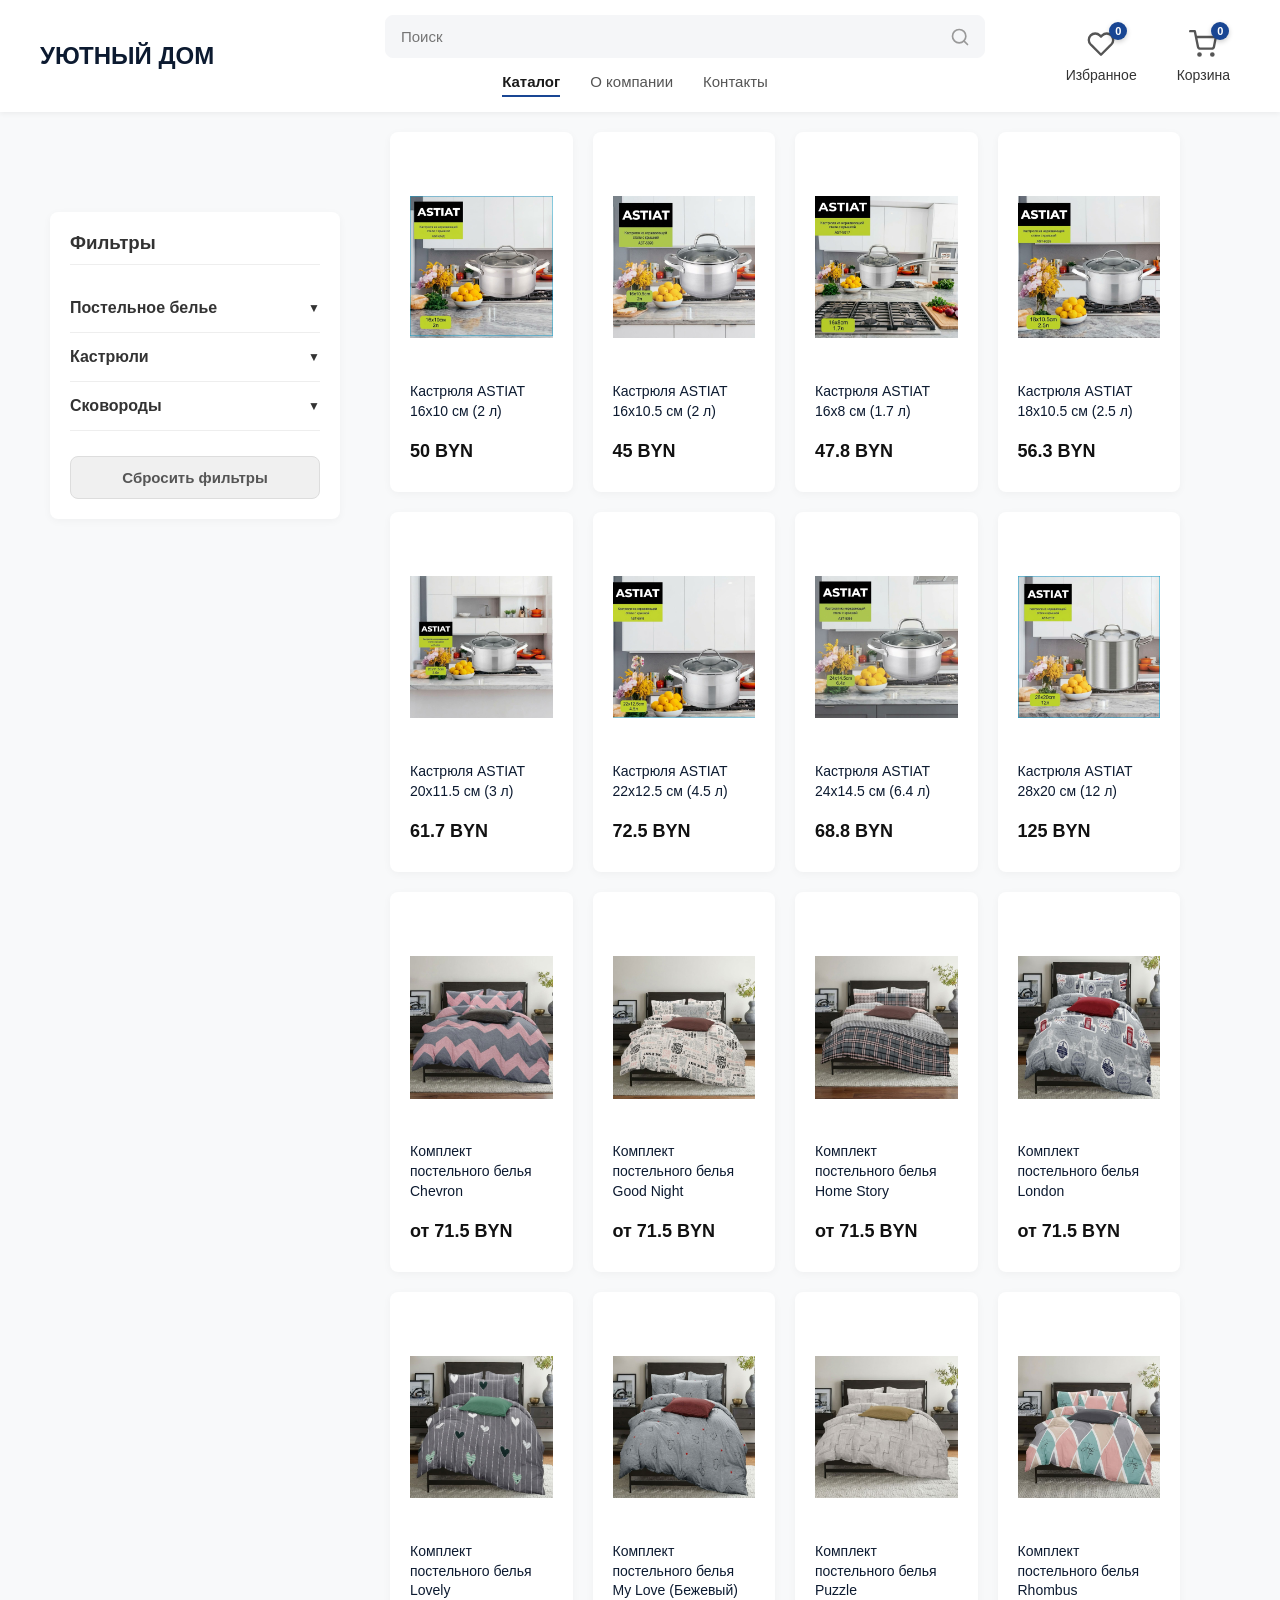
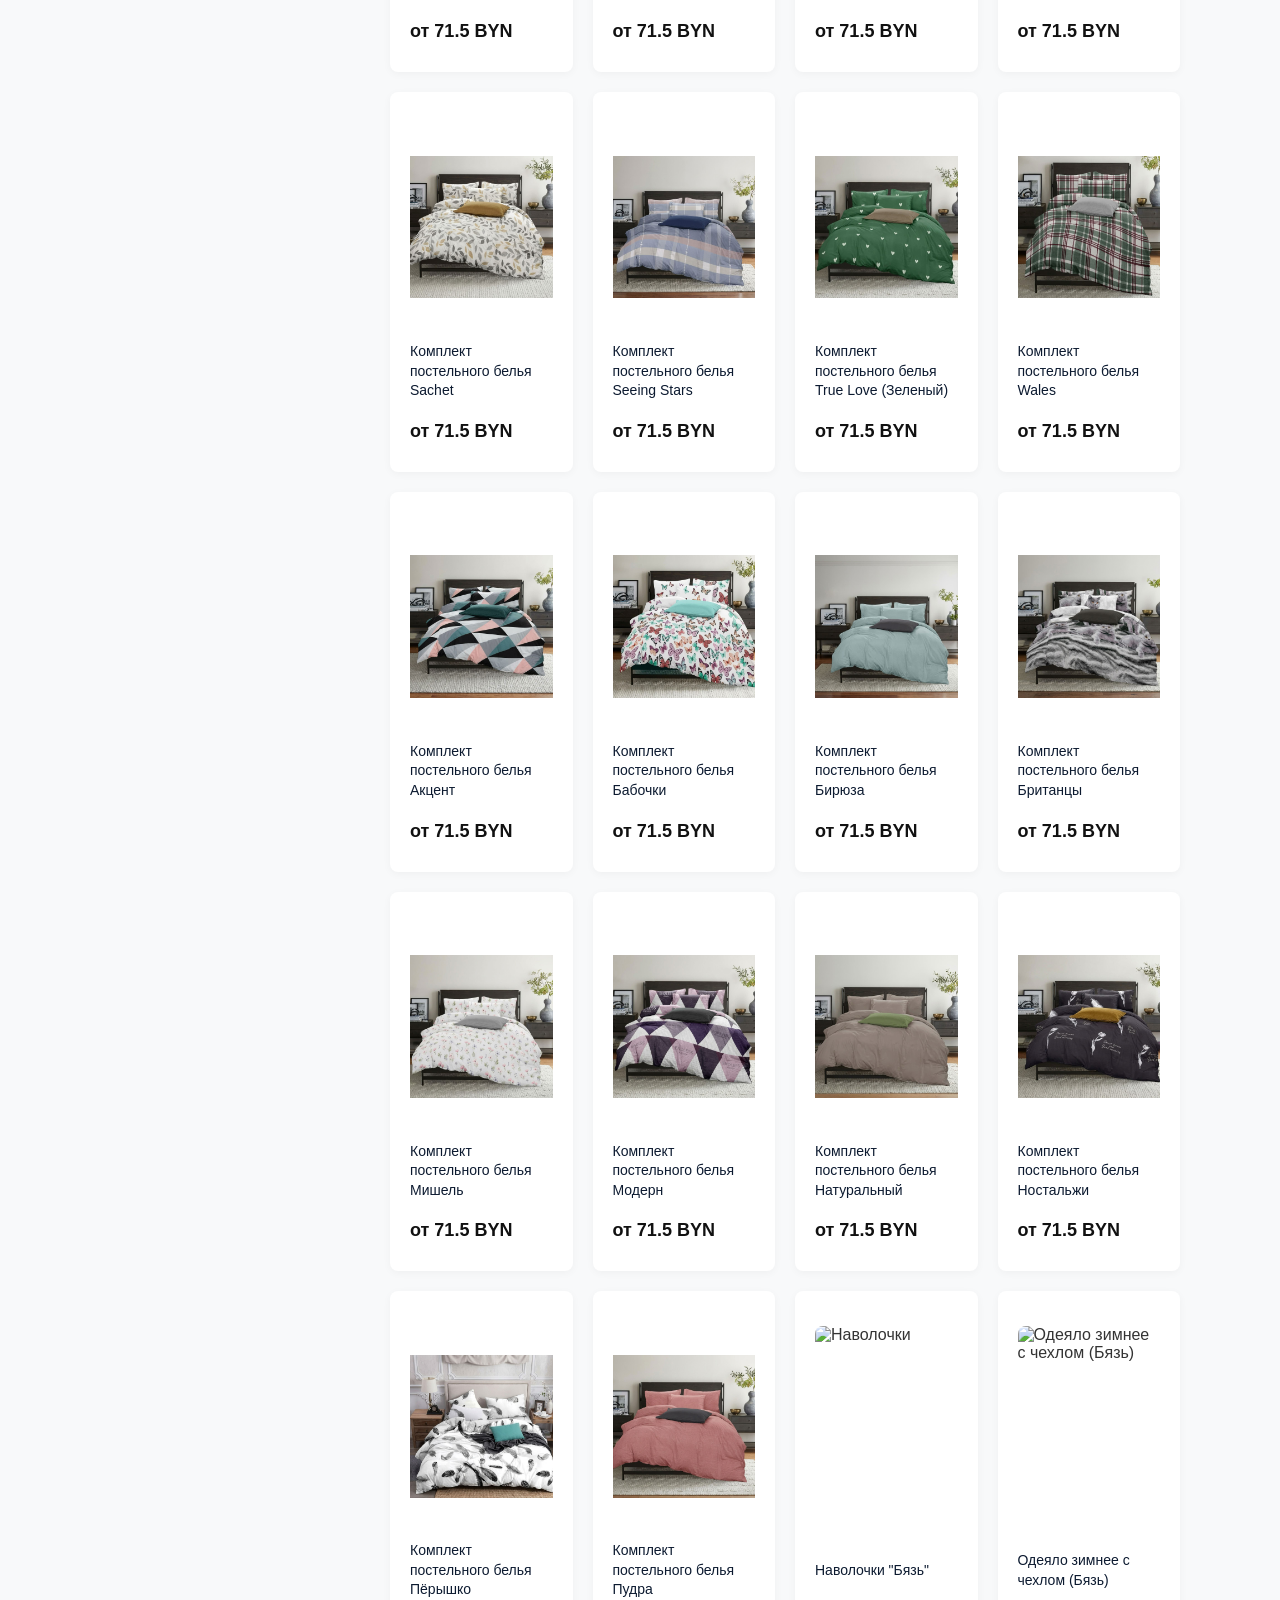
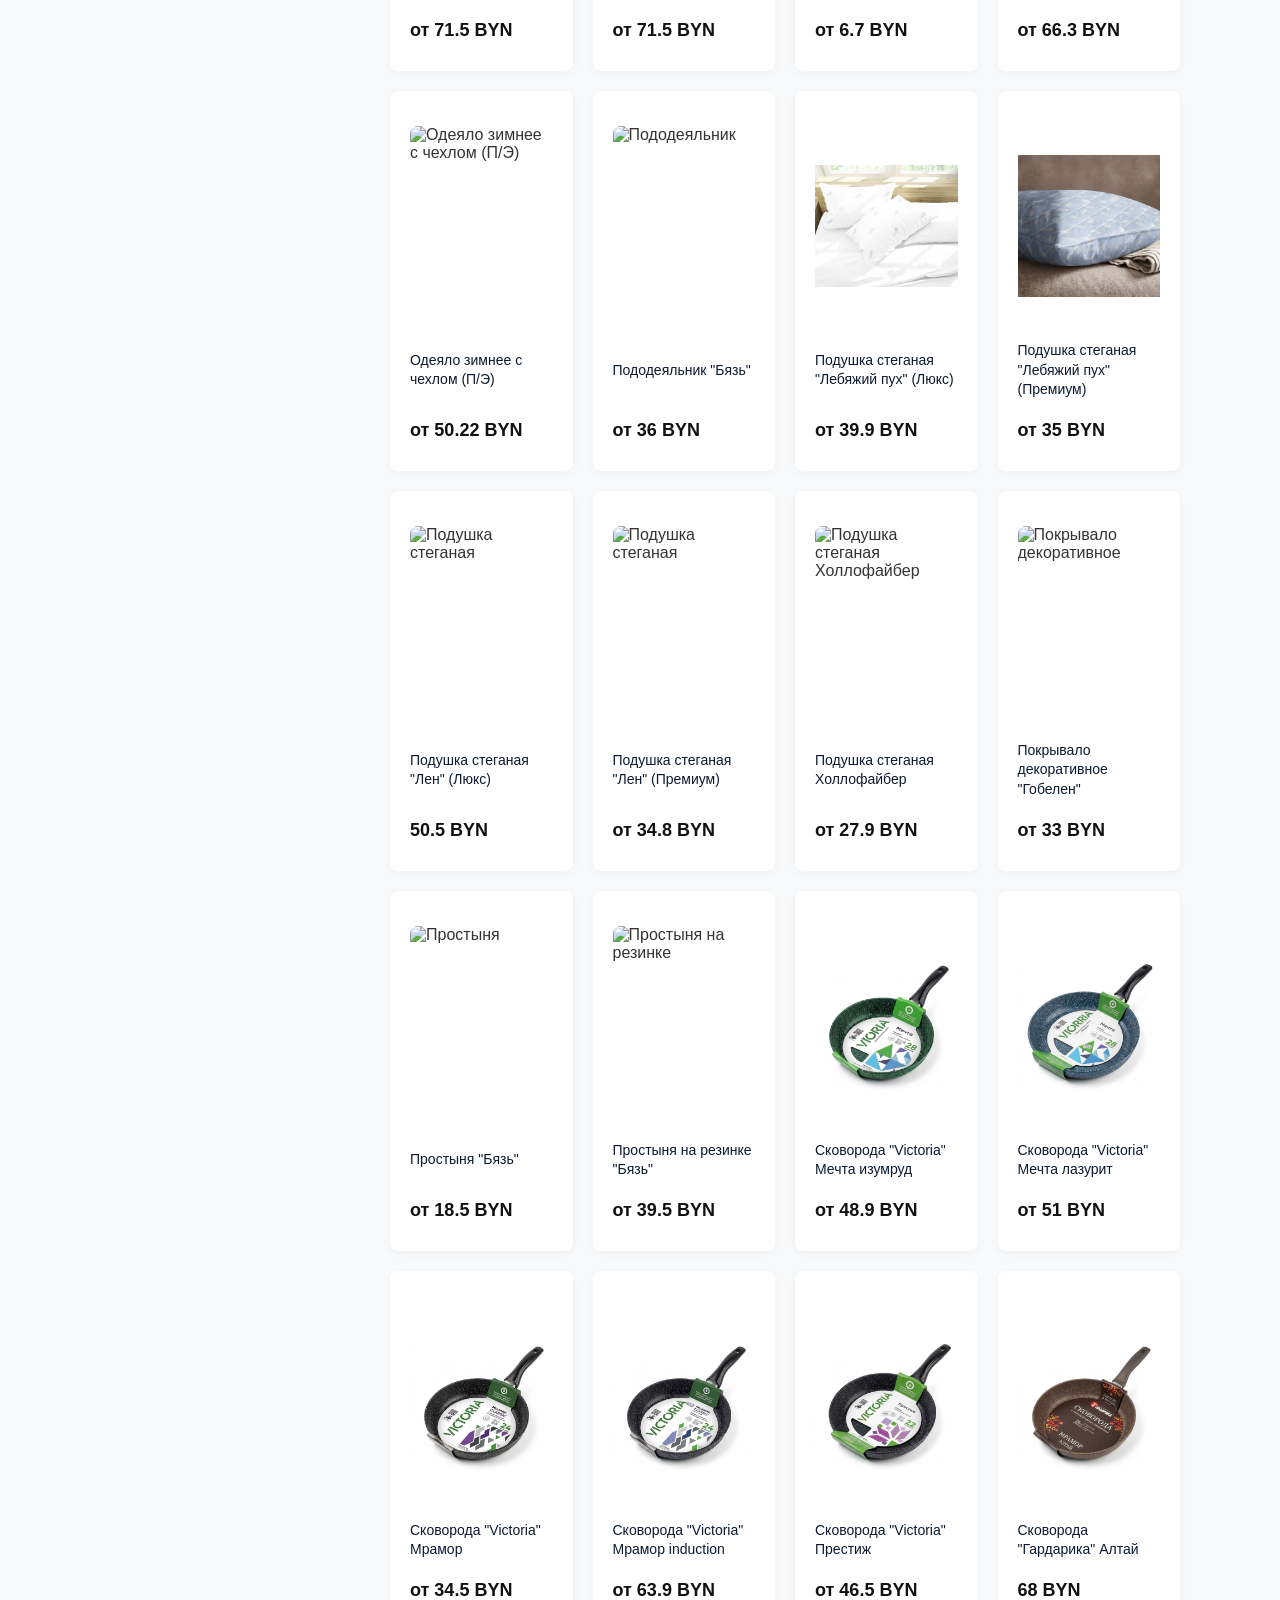
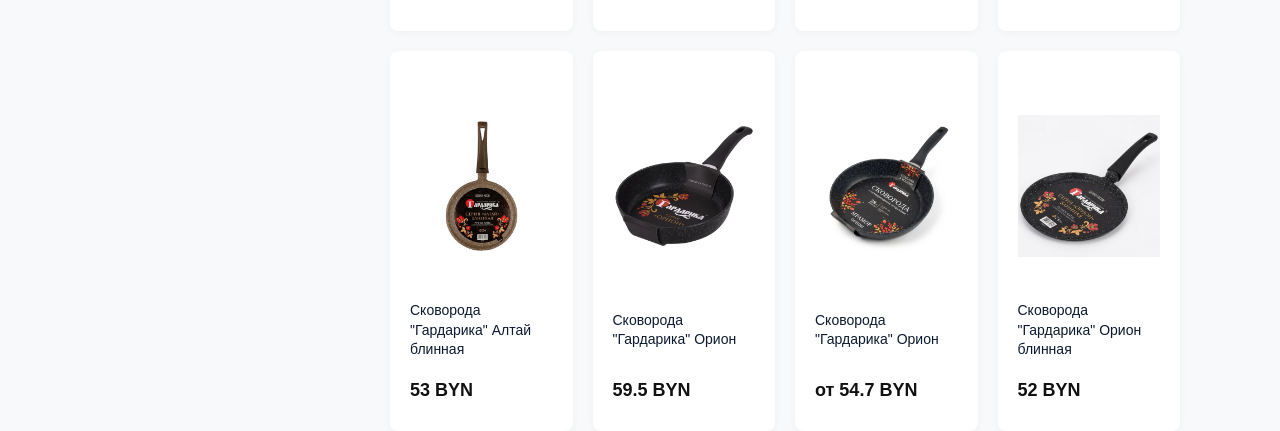
==== index.html @ a8485d5a "first commit" ====
<!DOCTYPE html>
<html lang="ru">
<head>
    <meta charset="UTF-8">
    <meta name="viewport" content="width=device-width, initial-scale=1.0">
    <title>Каталог — УЮТНЫЙ ДОМ</title>
    <link rel="stylesheet" href="style.css">
</head>
<body>

    <!-- шапка сайта -->
            <header class="site-header">
        <a href="index.html" class="logo">УЮТНЫЙ ДОМ</a>
        
        <!-- центральный блок -->
        <div class="header-center">
            <div class="search-container">
                <input type="text" id="search-input" placeholder="Поиск">
                <svg width="20" height="20" viewBox="0 0 24 24" fill="none" stroke="#999" stroke-width="2" stroke-linecap="round" stroke-linejoin="round">
                    <circle cx="11" cy="11" r="8"></circle>
                    <line x1="21" y1="21" x2="16.65" y2="16.65"></line>
                </svg>
            </div>
            
            <nav class="main-nav">
                <a href="index.html" class="active">Каталог</a>
                <a href="about.html">О компании</a>
                <a href="contacts.html">Контакты</a>
            </nav>
        </div>

                <div class="header-right">
            <a href="favorites.html" class="fav-link">
                <div class="cart-icon-wrapper">
                    <svg width="28" height="28" viewBox="0 0 24 24" fill="none" stroke="currentColor" stroke-width="2" stroke-linecap="round" stroke-linejoin="round">
                        <path d="M20.84 4.61a5.5 5.5 0 0 0-7.78 0L12 5.67l-1.06-1.06a5.5 5.5 0 0 0-7.78 7.78l1.06 1.06L12 21.23l7.78-7.78 1.06-1.06a5.5 5.5 0 0 0 0-7.78z"></path>
                    </svg>
                    <span class="fav-count">0</span>
                </div>
                <span style="margin-top: 5px;">Избранное</span>
            </a>

            <a href="cart.html" class="cart-link" id="cart-icon">
                <div class="cart-icon-wrapper">
                    <svg width="28" height="28" viewBox="0 0 24 24" fill="none" stroke="currentColor" stroke-width="2" stroke-linecap="round" stroke-linejoin="round">
                        <circle cx="9" cy="21" r="1"></circle>
                        <circle cx="20" cy="21" r="1"></circle>
                        <path d="M1 1h4l2.68 13.39a2 2 0 0 0 2 1.61h9.72a2 2 0 0 0 2-1.61L23 6H6"></path>
                    </svg>
                    <span id="cart-count">0</span>
                </div>
                <span style="margin-top: 5px;">Корзина</span>
            </a>
        </div>
    </header>

    <div class="main-container">
        
        <!-- фильтры -->
        <!-- кнопка для мобильных устройств -->
        <button id="mobile-filter-btn" class="mobile-filter-btn">
            <svg width="20" height="20" viewBox="0 0 24 24" fill="none" stroke="currentColor" stroke-width="2" stroke-linecap="round" stroke-linejoin="round" style="margin-right: 8px; vertical-align: middle;">
                <line x1="4" y1="21" x2="4" y2="14"></line><line x1="4" y1="10" x2="4" y2="3"></line><line x1="12" y1="21" x2="12" y2="12"></line><line x1="12" y1="8" x2="12" y2="3"></line><line x1="20" y1="21" x2="20" y2="16"></line><line x1="20" y1="12" x2="20" y2="3"></line><line x1="1" y1="14" x2="7" y2="14"></line><line x1="9" y1="8" x2="15" y2="8"></line><line x1="17" y1="16" x2="23" y2="16"></line>
            </svg>
            Фильтры
        </button>

        <div class="sidebar-wrapper" id="sidebar-wrapper">
                                               <aside class="sidebar-filters">
                <h3 style="display: flex; justify-content: space-between; align-items: center;">
                    Фильтры
                    <span id="close-filter-btn" style="cursor: pointer; font-size: 28px; color: #888; display: none;">&times;</span>
                </h3>
                
                                <div class="filter-level-1" id="level-1-toggle">
                    Постельное белье <span class="arrow">▼</span>
                </div>

                <div class="filter-level-2" id="level-2-menu">
                    
                    <!-- Категория: Комплекты -->
                    <div class="category-item">
                        <div class="category-name">Комплекты постельного белья <span class="arrow">▶</span></div>
                        
                        <div class="category-submenu">
                            <div class="submenu-title">Размеры</div>
                            <label><input type="checkbox" class="filter-cb" data-filter="type" value="1.5-спальный"> 1.5-спальный</label>
                            <label><input type="checkbox" class="filter-cb" data-filter="type" value="2-спальный"> 2-спальный</label>
                            <label><input type="checkbox" class="filter-cb" data-filter="type" value="Евро"> Евро</label>
                            
                            <div class="submenu-title" style="margin-top: 15px;">Ткань</div>
                            <label><input type="checkbox" class="filter-cb" data-filter="fabric" value="Бязь"> Бязь</label>
                        </div>
                    </div>

                    <!-- Категория: Подушки -->
                    <div class="category-item">
                        <div class="category-name">Подушки <span class="arrow">▶</span></div>
                        <div class="category-submenu">
                            <div class="submenu-title">Размеры</div>
                            <label><input type="checkbox" class="filter-cb" data-filter="type" value="48х68"> 48х68</label>
                            <label><input type="checkbox" class="filter-cb" data-filter="type" value="68х68"> 68х68</label>
                            
                            <div class="submenu-title" style="margin-top: 15px;">Наполнитель</div>
                            <label><input type="checkbox" class="filter-cb" data-filter="filling" value="Лебяжий пух"> Лебяжий пух</label>
                            <label><input type="checkbox" class="filter-cb" data-filter="filling" value="Лен"> Лен</label>
                            <label><input type="checkbox" class="filter-cb" data-filter="filling" value="Холлофайбер"> Холлофайбер</label>
                        </div>
                    </div>

                    <!-- Категория: Одеяла -->
                    <div class="category-item">
                        <div class="category-name">Одеяла <span class="arrow">▶</span></div>
                        <div class="category-submenu">
                            <div class="submenu-title">Размеры</div>
                            <label><input type="checkbox" class="filter-cb" data-filter="type" value="1.5-спальный"> 1.5-спальные</label>
                            <label><input type="checkbox" class="filter-cb" data-filter="type" value="2-спальный"> 2-спальные</label>
                            <label><input type="checkbox" class="filter-cb" data-filter="type" value="Евро"> Евро</label>
                            
                            <div class="submenu-title" style="margin-top: 15px;">Ткань</div>
                            <label><input type="checkbox" class="filter-cb" data-filter="fabric" value="Бязь"> Бязь</label>
                            <label><input type="checkbox" class="filter-cb" data-filter="fabric" value="Полиэстер"> Полиэстер</label>
                        </div>
                    </div>

                                        <!-- Категория: Покрывала -->
                    <div class="category-item">
                        <div class="category-name">Покрывала <span class="arrow">▶</span></div>
                        <div class="category-submenu">
                            <div class="submenu-title">Размеры</div>
                            <label><input type="checkbox" class="filter-cb" data-filter="type" value="1.5-спальный"> 1.5-спальный</label>
                            <label><input type="checkbox" class="filter-cb" data-filter="type" value="2-спальный"> 2-спальный</label>
                            
                            <div class="submenu-title" style="margin-top: 15px;">Стиль</div>
                            <label><input type="checkbox" class="filter-cb" data-filter="fabric" value="Гобелен"> Гобелен</label>
                        </div>
                    </div>

                                        <!-- Категория: Простыни -->
                    <div class="category-item">
                        <div class="category-name">Простыни <span class="arrow">▶</span></div>
                        <div class="category-submenu">
                            <div class="submenu-title">Размеры</div>
                            <label><input type="checkbox" class="filter-cb" data-filter="type" value="145х220"> 145х220</label>
                            <label><input type="checkbox" class="filter-cb" data-filter="type" value="180х220"> 180х220</label>
                            <label><input type="checkbox" class="filter-cb" data-filter="type" value="210х220"> 210х220</label>
                            <label><input type="checkbox" class="filter-cb" data-filter="type" value="220х240"> 220х240</label>
                            
                            <div class="submenu-title" style="margin-top: 15px;">Ткань</div>
                            <label><input type="checkbox" class="filter-cb" data-filter="fabric" value="Бязь"> Бязь</label>
                        </div>
                    </div>

                                        <!-- Категория: Простыни на резинке -->
                    <div class="category-item">
                        <div class="category-name">Простыни на резинке <span class="arrow">▶</span></div>
                        <div class="category-submenu">
                            <div class="submenu-title">Размеры</div>
                            <label><input type="checkbox" class="filter-cb" data-filter="type" value="200х90х25"> 200х90х25</label>
                            <label><input type="checkbox" class="filter-cb" data-filter="type" value="200х120х25"> 200х120х25</label>
                            <label><input type="checkbox" class="filter-cb" data-filter="type" value="200х140х25"> 200х140х25</label>
                            <label><input type="checkbox" class="filter-cb" data-filter="type" value="200х160х25"> 200х160х25</label>
                            <label><input type="checkbox" class="filter-cb" data-filter="type" value="200х180х25"> 200х180х25</label>
                            <label><input type="checkbox" class="filter-cb" data-filter="type" value="200х200х25"> 200х200х25</label>
                            
                            <div class="submenu-title" style="margin-top: 15px;">Ткань</div>
                            <label><input type="checkbox" class="filter-cb" data-filter="fabric" value="Бязь"> Бязь</label>
                        </div>
                    </div>

                                        <!-- Категория: Пододеяльники -->
                    <div class="category-item">
                        <div class="category-name">Пододеяльники <span class="arrow">▶</span></div>
                        <div class="category-submenu">
                            <div class="submenu-title">Размеры</div>
                            <label><input type="checkbox" class="filter-cb" data-filter="type" value="147х215"> 147х215</label>
                            <label><input type="checkbox" class="filter-cb" data-filter="type" value="215х175"> 215х175</label>
                            <label><input type="checkbox" class="filter-cb" data-filter="type" value="215х205"> 215х205</label>
                            
                            <div class="submenu-title" style="margin-top: 15px;">Ткань</div>
                            <label><input type="checkbox" class="filter-cb" data-filter="fabric" value="Бязь"> Бязь</label>
                        </div>
                    </div>

                                        <!-- Категория: Наволочки -->
                    <div class="category-item">
                        <div class="category-name">Наволочки <span class="arrow">▶</span></div>
                        <div class="category-submenu">
                            <div class="submenu-title">Размеры</div>
                            <label><input type="checkbox" class="filter-cb" data-filter="type" value="50х70"> 50х70</label>
                            <label><input type="checkbox" class="filter-cb" data-filter="type" value="70х70"> 70х70</label>
                            <label><input type="checkbox" class="filter-cb" data-filter="type" value="60х60"> 60х60</label>
                            <label><input type="checkbox" class="filter-cb" data-filter="type" value="40х60"> 40х60</label>
                            <label><input type="checkbox" class="filter-cb" data-filter="type" value="75х75"> 75х75</label>
                            <label><input type="checkbox" class="filter-cb" data-filter="type" value="50х50"> 50х50</label>
                            
                            <div class="submenu-title" style="margin-top: 15px;">Ткань</div>
                            <label><input type="checkbox" class="filter-cb" data-filter="fabric" value="Бязь"> Бязь</label>
                        </div>
                    </div>
                </div>

                                <!-- КАТЕГОРИЯ: КАСТРЮЛИ -->
                <div class="filter-level-1" id="level-1-toggle-pots">
                    Кастрюли <span class="arrow">▼</span>
                </div>
                                <div class="filter-level-2" id="level-2-menu-pots">
                    <div class="category-item">
                        <div class="category-name">Кастрюли ASTIAT <span class="arrow">▶</span></div>
                        <div class="category-submenu">
                            <div class="submenu-title">Объем</div>
                            <label><input type="checkbox" class="filter-cb" data-filter="type" value="1.7 л"> 1.7 л</label>
                            <label><input type="checkbox" class="filter-cb" data-filter="type" value="2 л"> 2 л</label>
                            <label><input type="checkbox" class="filter-cb" data-filter="type" value="2.5 л"> 2.5 л</label>
                            <label><input type="checkbox" class="filter-cb" data-filter="type" value="3 л"> 3 л</label>
                            <label><input type="checkbox" class="filter-cb" data-filter="type" value="4.5 л"> 4.5 л</label>
                            <label><input type="checkbox" class="filter-cb" data-filter="type" value="6.4 л"> 6.4 л</label>
                            <label><input type="checkbox" class="filter-cb" data-filter="type" value="12 л"> 12 л</label>
                        </div>
                    </div>
                </div>

                <!-- НОВАЯ КАТЕГОРИЯ: СКОВОРОДЫ -->
                <div class="filter-level-1" id="level-1-toggle-pans">
                    Сковороды <span class="arrow">▼</span>
                </div>
                                <div class="filter-level-2" id="level-2-menu-pans">
                    <!-- Обычные сковороды -->
                    <div class="category-item">
                        <div class="category-name">Сковорода классическая <span class="arrow">▶</span></div>
                        <div class="category-submenu">
                            <div class="submenu-title">Размеры</div>
                            <label><input type="checkbox" class="filter-cb" data-filter="type" value="20 см"> 20 см</label>
                            <label><input type="checkbox" class="filter-cb" data-filter="type" value="22 см"> 22 см</label>
                            <label><input type="checkbox" class="filter-cb" data-filter="type" value="24 см"> 24 см</label>
                            <label><input type="checkbox" class="filter-cb" data-filter="type" value="26 см"> 26 см</label>
                            <label><input type="checkbox" class="filter-cb" data-filter="type" value="28 см"> 28 см</label>
                        </div>
                    </div>

                    <!-- Блинные сковороды -->
                    <div class="category-item">
                        <div class="category-name">Сковорода блинная <span class="arrow">▶</span></div>
                        <div class="category-submenu">
                            <div class="submenu-title">Размеры</div>
                            <label><input type="checkbox" class="filter-cb" data-filter="type" value="22 см"> 22 см</label>
                            <label><input type="checkbox" class="filter-cb" data-filter="type" value="24 см"> 24 см</label>
                        </div>
                    </div>
                </div>
                                <!-- Кнопка сброса фильтров (в самом низу) -->
                <button id="reset-filters" class="reset-btn-main">Сбросить фильтры</button>
            </aside>
            </aside>
            </aside>
        </div>

        <main class="products-grid" id="products-container"></main>
    </div>
    <script src="products-data.js"></script>
    <script src="cart.js"></script>
    <script src="app.js"></script>
</body>
</html>
---- style.css ----
/* общие настройки для всего сайта */
body {
    font-family: Arial, sans-serif;
    margin: 0;
    padding: 0;
    background-color: #f8f9fa;
    color: #333;
}

/* шапка сайта */
.site-header {
    display: flex;
    justify-content: space-between;
    align-items: flex-start;
    padding: 15px 40px;
    background-color: #ffffff;
    box-shadow: 0 2px 5px rgba(0,0,0,0.05);
    gap: 20px;
}
.logo {
    font-weight: bold;
    font-size: 24px;
    color: #0c1a30;
    text-decoration: none;
}
.contacts {
    font-weight: bold;
    font-size: 18px;
}

.main-container {
    display: flex;
    justify-content: flex-start;
    max-width: 100%;
    padding-left: 50px;
    gap: 50px;
    padding-right: 100px;
}

/* боковая панель */
.sidebar-filters {
    width: 250px;
    background: #ffffff;
    padding: 20px;
    border-radius: 8px;
    box-shadow: 0 2px 8px rgba(0,0,0,0.04);
    height: fit-content;
    margin-top: 100px;
}
.sidebar-filters h3 {
    margin-top: 0;
    border-bottom: 1px solid #eee;
    padding-bottom: 10px;
}
.filter-group {
    margin-bottom: 20px;
}
.filter-group h4 {
    margin-bottom: 10px;
    color: #666;
}
.filter-group label {
    display: block;
    margin-bottom: 8px;
    cursor: pointer;
    font-size: 14px;
}

/* сетка с карточками товаров */
.products-grid {
    display: grid;
    grid-template-columns: repeat(4, 1fr);
    gap: 20px;
    width: 100%;
    flex-grow: 1;
    margin-top: 20px;
    align-content: start;
}

/* карточка товара */
.product-card {
    background: #ffffff;
    border-radius: 8px;
    padding: 20px;
    position: relative;
    box-shadow: 0 2px 8px rgba(0,0,0,0.04);
    display: flex;
    flex-direction: column;
    justify-content: space-between;
    transition: transform 0.2s;
    cursor: pointer;
}
.product-card:hover {
    transform: translateY(-5px);
}

.product-image {
    width: 100%;
    height: 200px;
    display: flex;
    align-items: center;
    justify-content: center;
    margin-bottom: 15px;
    margin-top: 15px;
    overflow: hidden;
    border-radius: 8px;
}
.product-image img {
    width: 100%;
    height: 100%;
    object-fit: contain;
}

/* ссылка на название товара */
.product-title {
    font-size: 14px;
    color: #0c1a30;
    text-decoration: none;
    font-weight: 500;
    margin-bottom: 10px;
    display: block;
    line-height: 1.4;
    position: relative;
    z-index: 10;
}

.product-title:hover {
    color: #0056b3;
}

/* цена */
.product-price {
    font-size: 18px;
    font-weight: bold;
    margin: 10px 0;
    color: #111;
}

/* "В корзину" */
.buy-button {
    background-color: #194693;
    color: white;
    border: none;
    padding: 10px;
    border-radius: 6px;
    font-weight: bold;
    cursor: pointer;
    width: 100%;
    transition: background-color 0.2s;
    position: relative;
}
.buy-button:hover {
    background-color: #12346e;
}
.header-right {
    display: flex;
    align-items: center;
    gap: 30px;
}

.header-right {
    display: flex;
    align-items: center;
    gap: 30px;
}

/* стили для корзины */
.cart-link {
    display: flex;
    flex-direction: column;
    align-items: center;
    justify-content: center;
    text-decoration: none;
    color: #333;
    font-size: 14px;
    padding: 5px 10px;
    border-radius: 8px;
    transition: color 0.2s, background 0.2s;
    gap: 4px;
    position: relative;
}

.cart-link:hover {
    color: #e6a117;
    background: #fdfbf7;
}

/* контейнер для иконки и бейджа */
.cart-icon-wrapper {
    position: relative;
    display: flex;
    justify-content: center;
    align-items: center;
}

.cart-link svg {
    color: #555;
    transition: color 0.2s;
}

.cart-link:hover svg {
    color: #e6a117;
}

/* стили для бейджа */
#cart-count {
    position: absolute;
    top: -8px;
    right: -12px;
    background-color: #194693;
    color: white;
    font-size: 11px;
    font-weight: bold;
    width: 18px;
    height: 18px;
    display: flex;
    align-items: center;
    justify-content: center;
    border-radius: 50%;
    box-shadow: 0 2px 5px rgba(0,0,0,0.2);
    font-family: Arial, sans-serif;
}
/* стили для страницы корзины */
.cart-page {
    max-width: 1000px;
    margin: 40px auto;
    padding: 20px;
    background: #fff;
    border-radius: 8px;
    box-shadow: 0 2px 8px rgba(0,0,0,0.04);
}

.cart-page h1 {
    margin-top: 0;
    border-bottom: 2px solid #eee;
    padding-bottom: 15px;
}

.cart-item {
    display: flex;
    align-items: center;
    justify-content: space-between;
    padding: 15px 0;
    border-bottom: 1px solid #eee;
}

.cart-item-info {
    display: flex;
    align-items: center;
    gap: 20px;
    flex: 1;
}

.cart-item-image {
    width: 80px;
    height: 80px;
    object-fit: contain;
}

.cart-item-title {
    font-weight: bold;
    color: #0c1a30;
}

.cart-item-price {
    color: #666;
    font-size: 14px;
}

.cart-item-controls {
    display: flex;
    align-items: center;
    gap: 15px;
}

.quantity-btn {
    background: #f0f4ff;
    border: none;
    color: #194693;
    font-size: 18px;
    width: 30px;
    height: 30px;
    border-radius: 4px;
    cursor: pointer;
    font-weight: bold;
}
.quantity-btn:hover {
    background: #dce6ff;
}

.remove-btn {
    background: none;
    border: none;
    color: #e62e6b;
    font-size: 20px;
    cursor: pointer;
    padding: 0 10px;
}
.remove-btn:hover {
    color: #b01e4f;
}

.cart-summary {
    margin-top: 30px;
    display: flex;
    justify-content: space-between;
    align-items: center;
    background: #f8f9fa;
    padding: 20px;
    border-radius: 8px;
}

.cart-total {
    font-size: 22px;
    font-weight: bold;
}

.cart-total span {
    color: #194693;
}

.checkout-btn {
    background-color: #e62e6b;
    color: white;
    border: none;
    padding: 12px 30px;
    border-radius: 6px;
    font-weight: bold;
    font-size: 16px;
    cursor: pointer;
    transition: background 0.2s;
}
.checkout-btn:hover {
    background-color: #b01e4f;
}

.tabs-container {
    display: flex;
    gap: 5px;
    flex-wrap: wrap;
    margin-bottom: 15px;
}

.tab-label {
    cursor: pointer;
    flex: 1; 
    text-align: center;
}

/* прячем инпуты */
.tab-label input[type="checkbox"],
.tab-label input[type="radio"] {
    display: none;
}

/* стиль самой кнопки */
.tab-label span {
    display: block;
    padding: 8px 5px;
    background: #f0f4ff;
    border: 1px solid #dce6ff;
    border-radius: 6px;
    font-size: 13px;
    color: #194693;
    transition: all 0.2s;
    font-weight: bold;
}

/* эффект при наведении мыши */
.tab-label span:hover {
    background: #dce6ff;
}

.tab-label input:checked + span {
    background: #c5d5f5;
    border-color: #a8bce8;
    color: #0c1a30;
}

/* контейнер для подфильтров */
.sub-filters {
    margin-top: 10px;
    padding-left: 10px;
    border-left: 2px solid #194693;
    animation: fadeIn 0.3s ease-in-out;
}

.sub-filters label {
    display: block;
    margin-bottom: 8px;
    cursor: pointer;
    font-size: 14px;
    color: #333;
}

@keyframes fadeIn {
    from { opacity: 0; transform: translateY(-5px); }
    to { opacity: 1; transform: translateY(0); }
}

.site-header {
    display: flex;
    justify-content: space-between;
    align-items: center;
    padding: 15px 40px;
    background-color: #ffffff;
    box-shadow: 0 2px 5px rgba(0,0,0,0.05);
    gap: 20px;
}

/* контейнер для поиска */
.search-container {
    flex: 1;
    max-width: 600px;
    position: relative;
    display: flex;
    align-items: center;
    margin-left: 100px;
}

/* строка ввода */
.search-container input {
    width: 100%;
    background-color: #f5f6f8;
    border: 1px solid #f5f6f8;
    border-radius: 8px;
    padding: 12px 15px;
    padding-right: 45px;
    font-size: 15px;
    color: #333;
    outline: none;
    transition: border-color 0.2s, background-color 0.2s;
    font-family: Arial, sans-serif;
}

.search-container input:focus {
    border-color: #d0d0d0;
    background-color: #ffffff;
}

.search-container svg {
    position: absolute;
    right: 15px;
    pointer-events: none;
}

/* стили для ссылки "Вернуться в каталог" в корзине */
#empty-cart-message a {
    color: #333;
    text-decoration: none;
    font-size: 16px;
    transition: color 0.2s ease;
}

#empty-cart-message a:hover {
    color: #194693;
    text-decoration: underline;
}

/* центральный блок шапки */
.header-center {
    flex: 1;
    max-width: 600px;
    display: flex;
    flex-direction: column;
    align-items: center;
    gap: 15px;
}

/* Обновляем поиск */
.search-container {
    width: 100%;
    position: relative;
    display: flex;
    align-items: center;
    margin-left: 100px;
}

.main-nav {
    display: flex;
    gap: 30px;
}

.main-nav a {
    text-decoration: none;
    color: #555;
    font-size: 15px;
    font-weight: 500;
    transition: color 0.2s;
    padding-bottom: 5px;
    border-bottom: 2px solid transparent;
}

.main-nav a:hover {
    color: #194693;
}

.main-nav a.active {
    color: #1a1a1a;
    font-weight: bold;
    border-bottom: 2px solid #194693;
}
/* иконка избранного */
.fav-link {
    display: flex;
    flex-direction: column;
    align-items: center;
    justify-content: center;
    text-decoration: none;
    color: #333;
    font-size: 14px;
    padding: 5px 10px;
    border-radius: 8px;
    transition: color 0.2s, background 0.2s;
    gap: 4px;
    position: relative;
}

.fav-link:hover {
    color: #e6a117;
    background: #fdfbf7;
}

.fav-link svg {
    color: #555;
    transition: color 0.2s;
}

.fav-link:hover svg {
    color: #e62e6b;
}

.fav-count {
    position: absolute;
    top: -8px;
    right: -12px;
    background-color: #194693;
    color: white;
    font-size: 11px;
    font-weight: bold;
    width: 18px;
    height: 18px;
    display: flex;
    align-items: center;
    justify-content: center;
    border-radius: 50%;
    box-shadow: 0 2px 5px rgba(0,0,0,0.2);
    font-family: Arial, sans-serif;
}

.header-right {
    display: flex;
    align-items: center;
    gap: 20px;
}

/* стили для ссылки "Вернуться в каталог" в избранном */
#empty-fav-message a {
    color: #333;
    text-decoration: none;
    font-size: 16px;
    transition: color 0.2s ease;
}

#empty-fav-message a:hover {
    color: #194693;
    text-decoration: underline;
}

.fav-icon-wrapper {
    position: absolute;
    top: 15px;
    right: 15px;
    background: #ffffff;
    border-radius: 50%;
    width: 36px;
    height: 36px;
    display: flex;
    align-items: center;
    justify-content: center;
    cursor: pointer;
    box-shadow: 0 2px 5px rgba(0,0,0,0.15);
    transition: transform 0.2s, box-shadow 0.2s;
    z-index: 10;
}

.fav-icon-wrapper:hover {
    transform: scale(1.1);
    box-shadow: 0 4px 8px rgba(0,0,0,0.2);
}

/* адаптивность для мобильных устройств*/
@media (max-width: 1024px) {
    .products-grid {
        grid-template-columns: repeat(3, 1fr);
    }
    .main-container {
        padding-right: 20px;
    }
}

@media (max-width: 768px) {
    /* шапка */
    .site-header {
        flex-direction: column;
        align-items: center;
        padding: 10px 15px;
        gap: 10px;
    }
    .header-center {
        width: 100%;
        max-width: 100%;
    }
    .search-container {
        margin-left: 0;
        width: 100%;
    }
    .header-right {
        width: 100%;
        justify-content: center;
        gap: 40px;
    }
    
    /* основной контейнер */
    .main-container {
        flex-direction: column;
        padding: 0 15px;
        gap: 20px;
    }
    
    /* боковая панель с фильтрами */
    .sidebar-filters {
        width: 100%;
        margin-top: 10px;
        box-sizing: border-box;
    }

    /* сетка товаров */
    .products-grid {
        grid-template-columns: repeat(2, 1fr);
        gap: 10px;
    }

    /* карточка товара */
    .product-card {
        padding: 10px;
    }
    .product-image {
        height: 140px;
    }
    .product-title {
        font-size: 12px;
    }
    .product-price {
        font-size: 16px;
    }
}

@media (max-width: 480px) {

    .cart-item {
        flex-direction: column;
        align-items: flex-start;
        gap: 10px;
    }
    .cart-item-controls {
        width: 100%;
        justify-content: flex-end;
    }
    .cart-summary {
        flex-direction: column;
        gap: 15px;
        text-align: center;
    }
    
    .product-card-top {
        flex-direction: column;
        padding: 15px;
        gap: 20px;
    }
    .product-image-block img {
        max-height: 250px;
    }

    .contacts-grid {
        grid-template-columns: 1fr;
        padding: 15px;
    }
    .about-top {
        flex-direction: column;
    }
    .about-gallery {
        height: 200px;
    }
}

/* мобильные фильтры */
/* скрываем кнопку на компьютере */
.mobile-filter-btn {
    display: none; 
    width: 100%;
    padding: 12px;
    background: #f0f4ff;
    color: #194693;
    border: 1px solid #dce6ff;
    border-radius: 8px;
    font-size: 16px;
    font-weight: bold;
    cursor: pointer;
    margin-bottom: 20px;
    text-align: center;
    align-items: center;
    justify-content: center;
}

@media (max-width: 768px) {
    .mobile-filter-btn {
        display: flex;
    }

    .sidebar-wrapper {
        display: none;
        position: fixed;
        top: 0;
        left: 0;
        width: 100%;
        height: 100%;
        background: rgba(0,0,0,0.5);
        z-index: 999;
        justify-content: flex-end;
    }

    .sidebar-wrapper.show {
        display: flex;
    }

    .sidebar-filters {
        width: 80%;
        max-width: 350px;
        height: 100%;
        margin: 0;
        border-radius: 0;
        overflow-y: auto;
        animation: slideIn 0.3s ease-out;
        position: relative;
    }

    @keyframes slideIn {
        from { transform: translateX(100%); }
        to { transform: translateX(0); }
    }

    #close-filter-btn {
        display: none;
        font-size: 28px;
        line-height: 1;
        padding: 0 10px;
        color: #333;
    }
}

/* фильтры */
.filter-category {
    border-bottom: 1px solid #eee;
}

.filter-header {
    padding: 15px 0;
    font-weight: bold;
    color: #333;
    cursor: pointer;
    display: flex;
    justify-content: space-between;
    align-items: center;
    transition: color 0.2s;
}

.filter-header:hover {
    color: #194693;
}

.filter-header .arrow {
    font-size: 10px;
    color: #888;
    transition: transform 0.3s;
}

/* Поворот стрелочки */
.filter-category.active .arrow {
    transform: rotate(180deg);
}

.filter-content {
    display: none;
    padding-bottom: 15px;
    animation: slideDown 0.3s ease-out;
}

.filter-category.active .filter-content {
    display: block;
}

.filter-content label {
    display: block;
    margin-bottom: 8px;
    cursor: pointer;
    font-size: 14px;
    color: #555;
}

.filter-content label:hover {
    color: #194693;
}

@keyframes slideDown {
    from { opacity: 0; transform: translateY(-10px); }
    to { opacity: 1; transform: translateY(0); }
}

/* шторка фильтров */
.main-filter-category {
    position: relative;
}

.main-filter-item {
    padding: 15px 0;
    font-weight: bold;
    color: #333;
    cursor: pointer;
    display: flex;
    justify-content: space-between;
    align-items: center;
    border-bottom: 1px solid #eee;
    transition: color 0.2s;
}

.main-filter-item:hover {
    color: #194693;
}

.main-filter-item .arrow {
    font-size: 12px;
    color: #888;
}

.sub-filter-menu {
    position: absolute;
    top: 0;
    left: 100%;
    width: 300px;
    background: #fff;
    box-shadow: 5px 0 15px rgba(0,0,0,0.1);
    padding: 20px;
    border-radius: 0 8px 8px 0;
    display: none;
    z-index: 100;
    height: fit-content;
    border: 1px solid #eee;
}

.main-filter-category:hover .sub-filter-menu {
    display: block;
}

.sub-filter-header {
    display: none;
    margin-bottom: 15px;
    padding-bottom: 10px;
    border-bottom: 1px solid #eee;
}

#back-to-main {
    cursor: pointer;
    color: #194693;
    font-weight: bold;
    font-size: 14px;
}

/* Подкатегории внутри шторки */
.sub-category {
    padding: 10px 0;
    font-weight: bold;
    color: #555;
    cursor: pointer;
    display: flex;
    justify-content: space-between;
    border-bottom: 1px dashed #eee;
}

.sub-category .arrow {
    font-size: 10px;
    transition: transform 0.3s;
}

.sub-category.active .arrow {
    transform: rotate(180deg);
}

.sub-category-content {
    display: none;
    padding: 10px 0 10px 10px;
    border-left: 2px solid #194693;
    margin-bottom: 10px;
}

.sub-category.active + .sub-category-content {
    display: block;
}

.sub-category-content label {
    display: block;
    margin-bottom: 8px;
    font-size: 14px;
    color: #333;
}

@media (max-width: 768px) {
    .sub-filter-menu {
        position: fixed;
        top: 0;
        left: 0;
        width: 100%;
        height: 100%;
        border-radius: 0;
        box-shadow: none;
        z-index: 1001;
        display: none;
        overflow-y: auto;
    }

    .sub-filter-menu.show {
        display: block;
    }

    .sub-filter-header {
        display: block;
    }
}

.filter-level-1 {
    padding: 15px 0;
    font-weight: bold;
    font-size: 16px;
    cursor: pointer;
    display: flex;
    justify-content: space-between;
    align-items: center;
    border-bottom: 1px solid #eee;
}

.filter-level-1 .arrow {
    font-size: 12px;
    transition: transform 0.3s;
}
.filter-level-1.active .arrow {
    transform: rotate(180deg);
}

.filter-level-2 {
    display: none;
    padding-top: 10px;
    animation: slideDown 0.3s ease-out;
}
.filter-level-2.show {
    display: block;
}

@keyframes slideDown {
    from { opacity: 0; transform: translateY(-10px); }
    to { opacity: 1; transform: translateY(0); }
}

/* Элемент категории */
.category-item {
    position: relative;
    border-bottom: 1px dashed #eee;
}

.category-name {
    padding: 12px 0;
    font-size: 14px;
    font-weight: bold;
    color: #555;
    cursor: pointer;
    display: flex;
    justify-content: space-between;
    align-items: center;
    transition: color 0.2s;
}
.category-name:hover {
    color: #194693;
}
.category-name .arrow {
    font-size: 10px;
    color: #aaa;
}

.category-submenu {
    display: none;
    position: absolute;
    top: 0;
    left: 100%;
    width: 250px;
    background: #fff;
    padding: 20px;
    box-shadow: 5px 0 15px rgba(0,0,0,0.1);
    border: 1px solid #eee;
    border-radius: 0 8px 8px 0;
    z-index: 100;
    height: fit-content;
}

.category-item:hover .category-submenu {
    display: block;
}

/* Заголовок внутри выезжающей панели */
.submenu-title {
    font-weight: bold;
    color: #333;
    margin-bottom: 10px;
    font-size: 14px;
    border-bottom: 1px solid #eee;
    padding-bottom: 5px;
}

.category-submenu label {
    display: block;
    margin-bottom: 8px;
    font-size: 14px;
    cursor: pointer;
    color: #555;
}

/* Настройки для телефонов */
@media (max-width: 768px) {
    .category-submenu {
        position: static;
        width: 100%;
        box-shadow: none;
        border: none;
        padding: 10px 0 10px 15px;
        display: none;
    }
    
    .category-item.open .category-submenu {
        display: block;
    }
    
    .category-item:hover .category-submenu {
        display: none;
    }
    .category-item.open:hover .category-submenu {
        display: block;
    }
}

/*  КНОПКА СБРОСА ФИЛЬТРОВ */
.reset-btn-main {
    width: 100%;
    margin-top: 25px;
    padding: 12px 15px;
    background-color: #f0f0f0;
    color: #555;
    border: 1px solid #ddd;
    border-radius: 8px;
    font-size: 15px;
    font-weight: bold;
    cursor: pointer;
    transition: all 0.2s ease;
    text-align: center;
}

.reset-btn-main:hover {
    background-color: #e0e0e0; 
    color: #333;
}

.reset-btn-main:active {
    background-color: #d0d0d0;
    transform: scale(0.98);
    box-shadow: inset 0 2px 4px rgba(0,0,0,0.1);
}
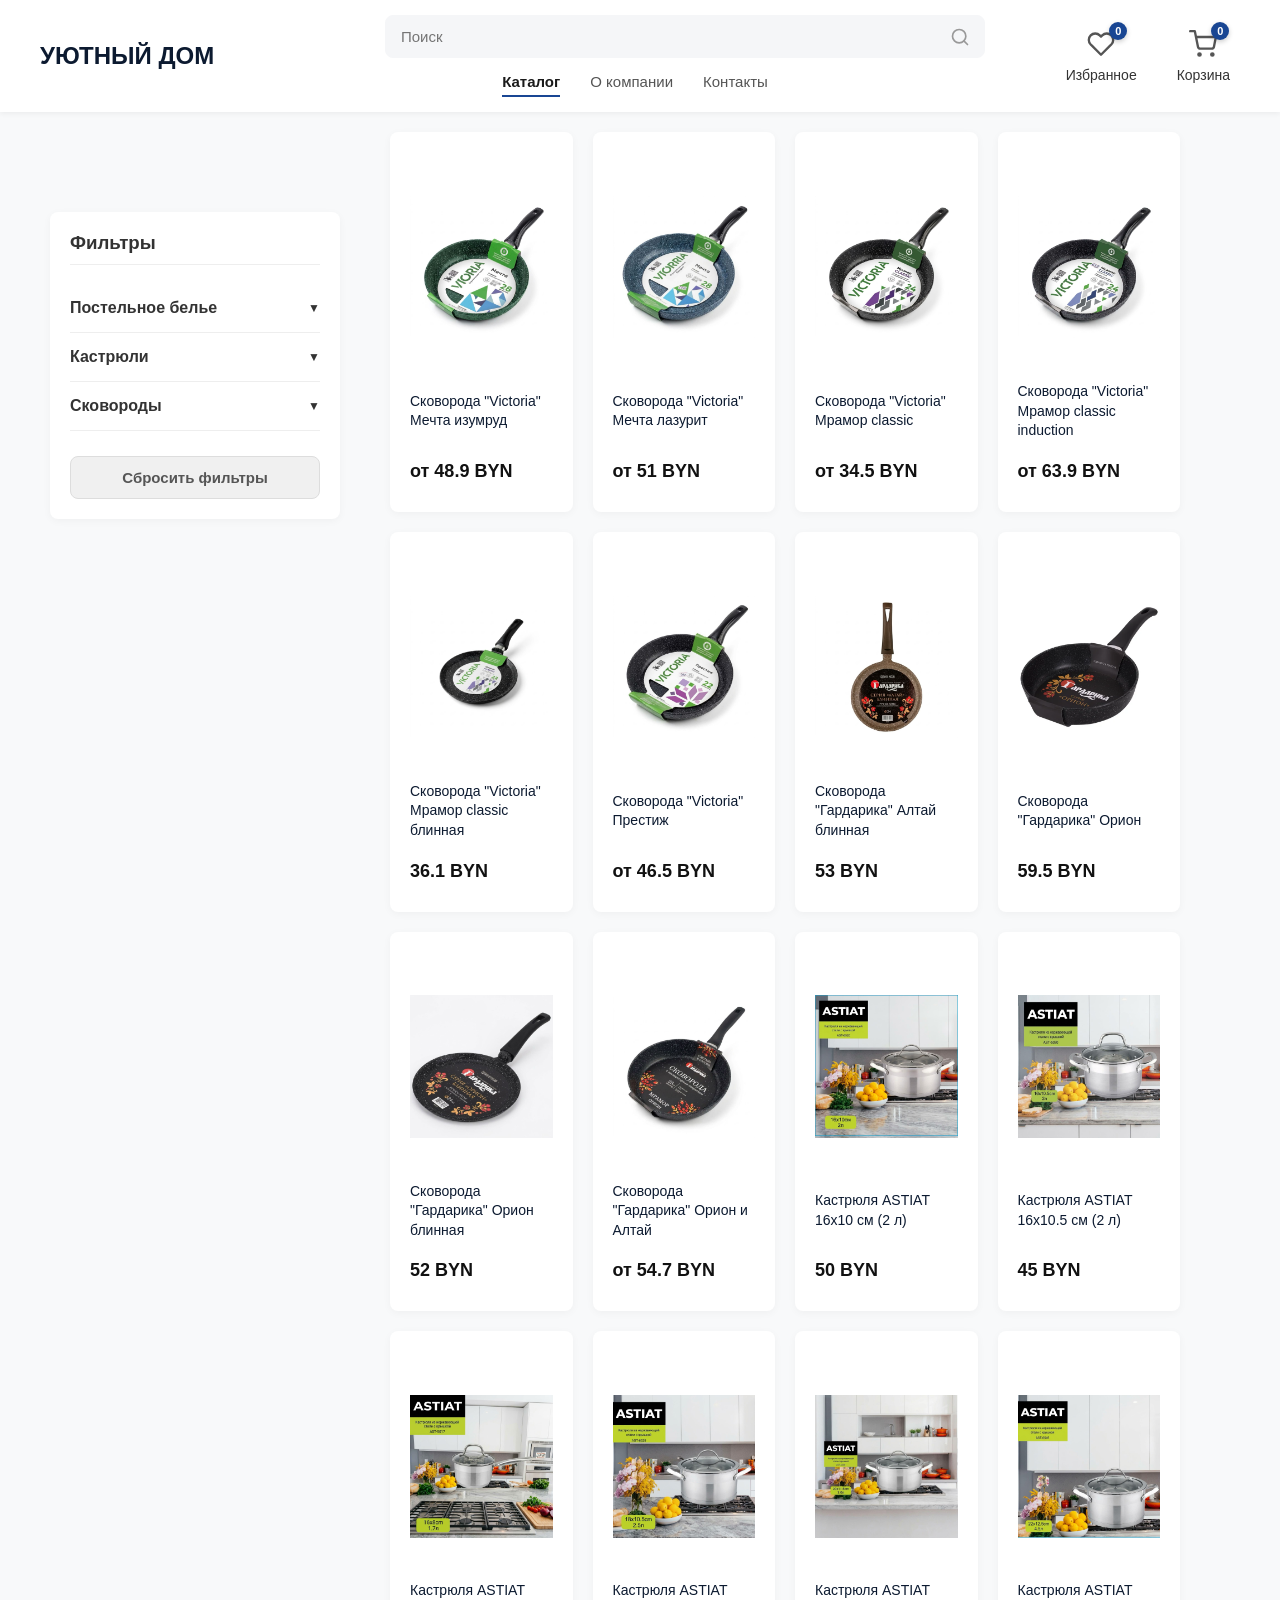
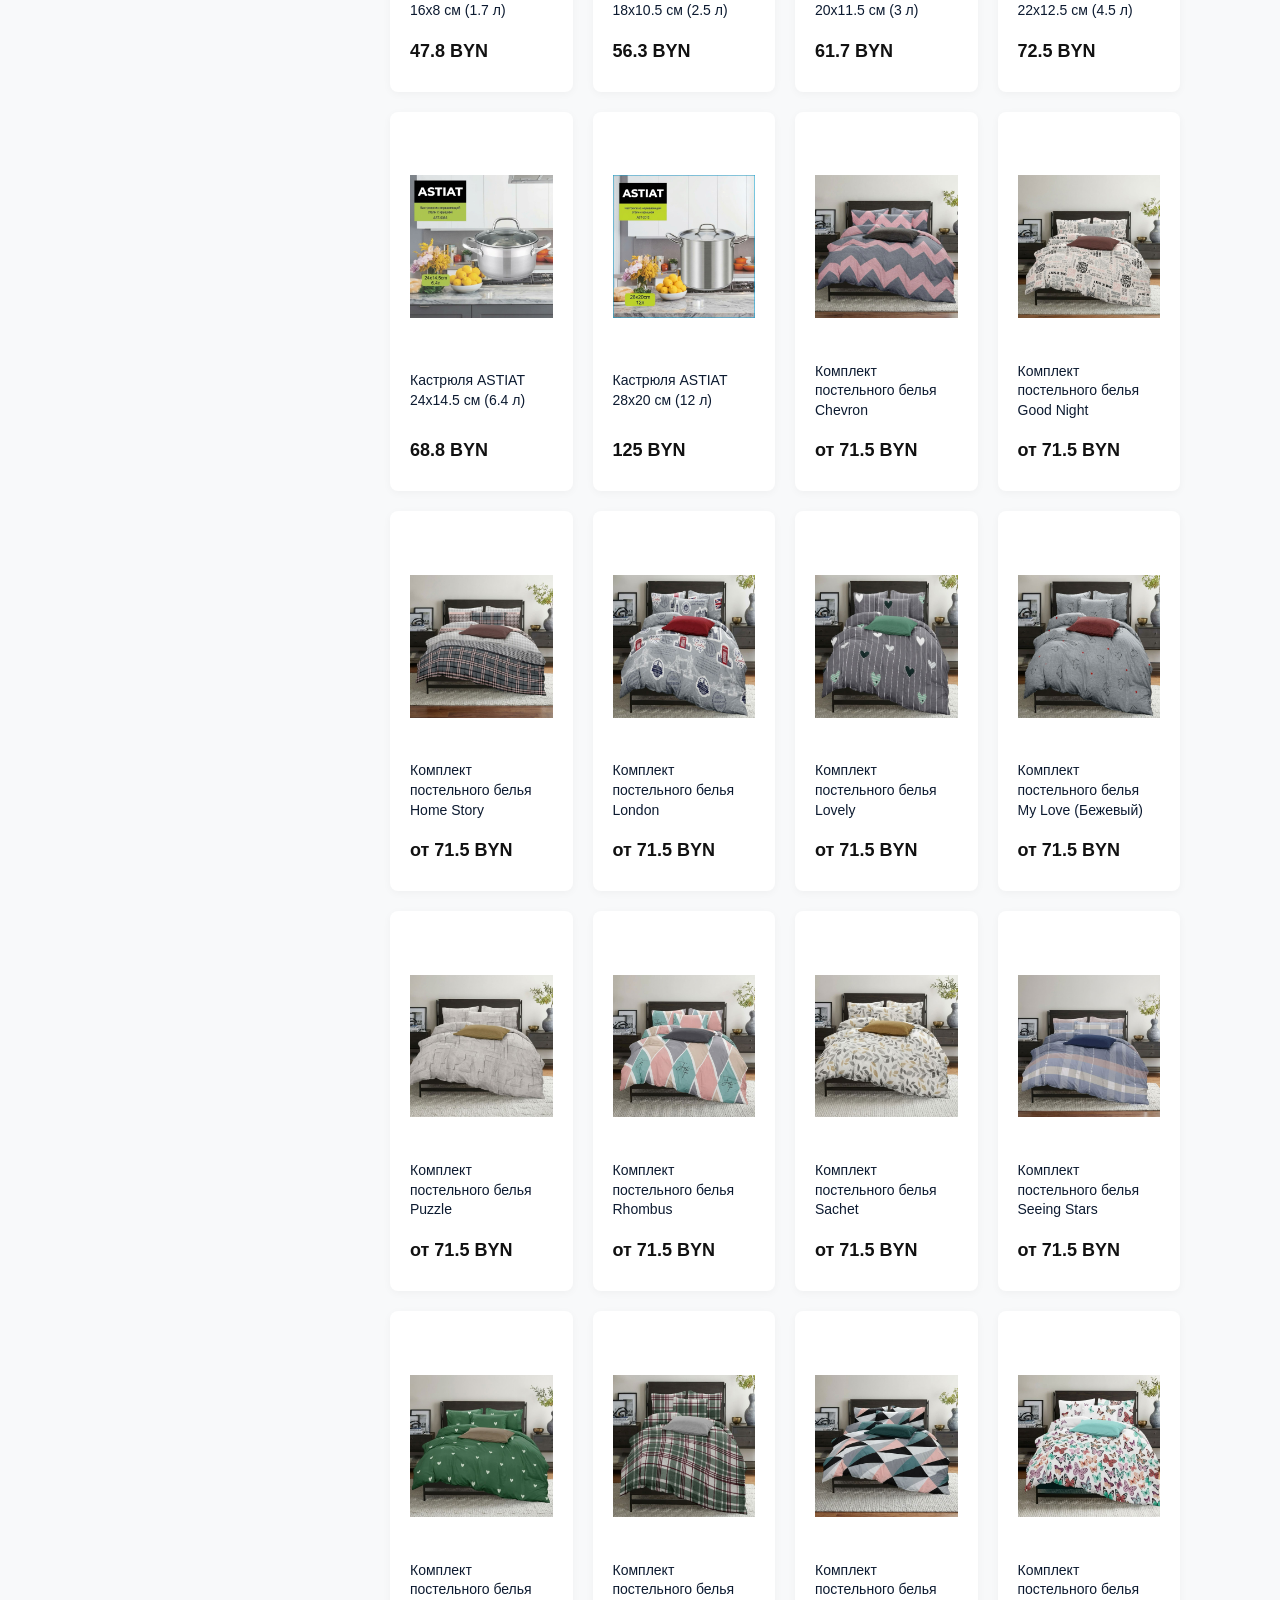
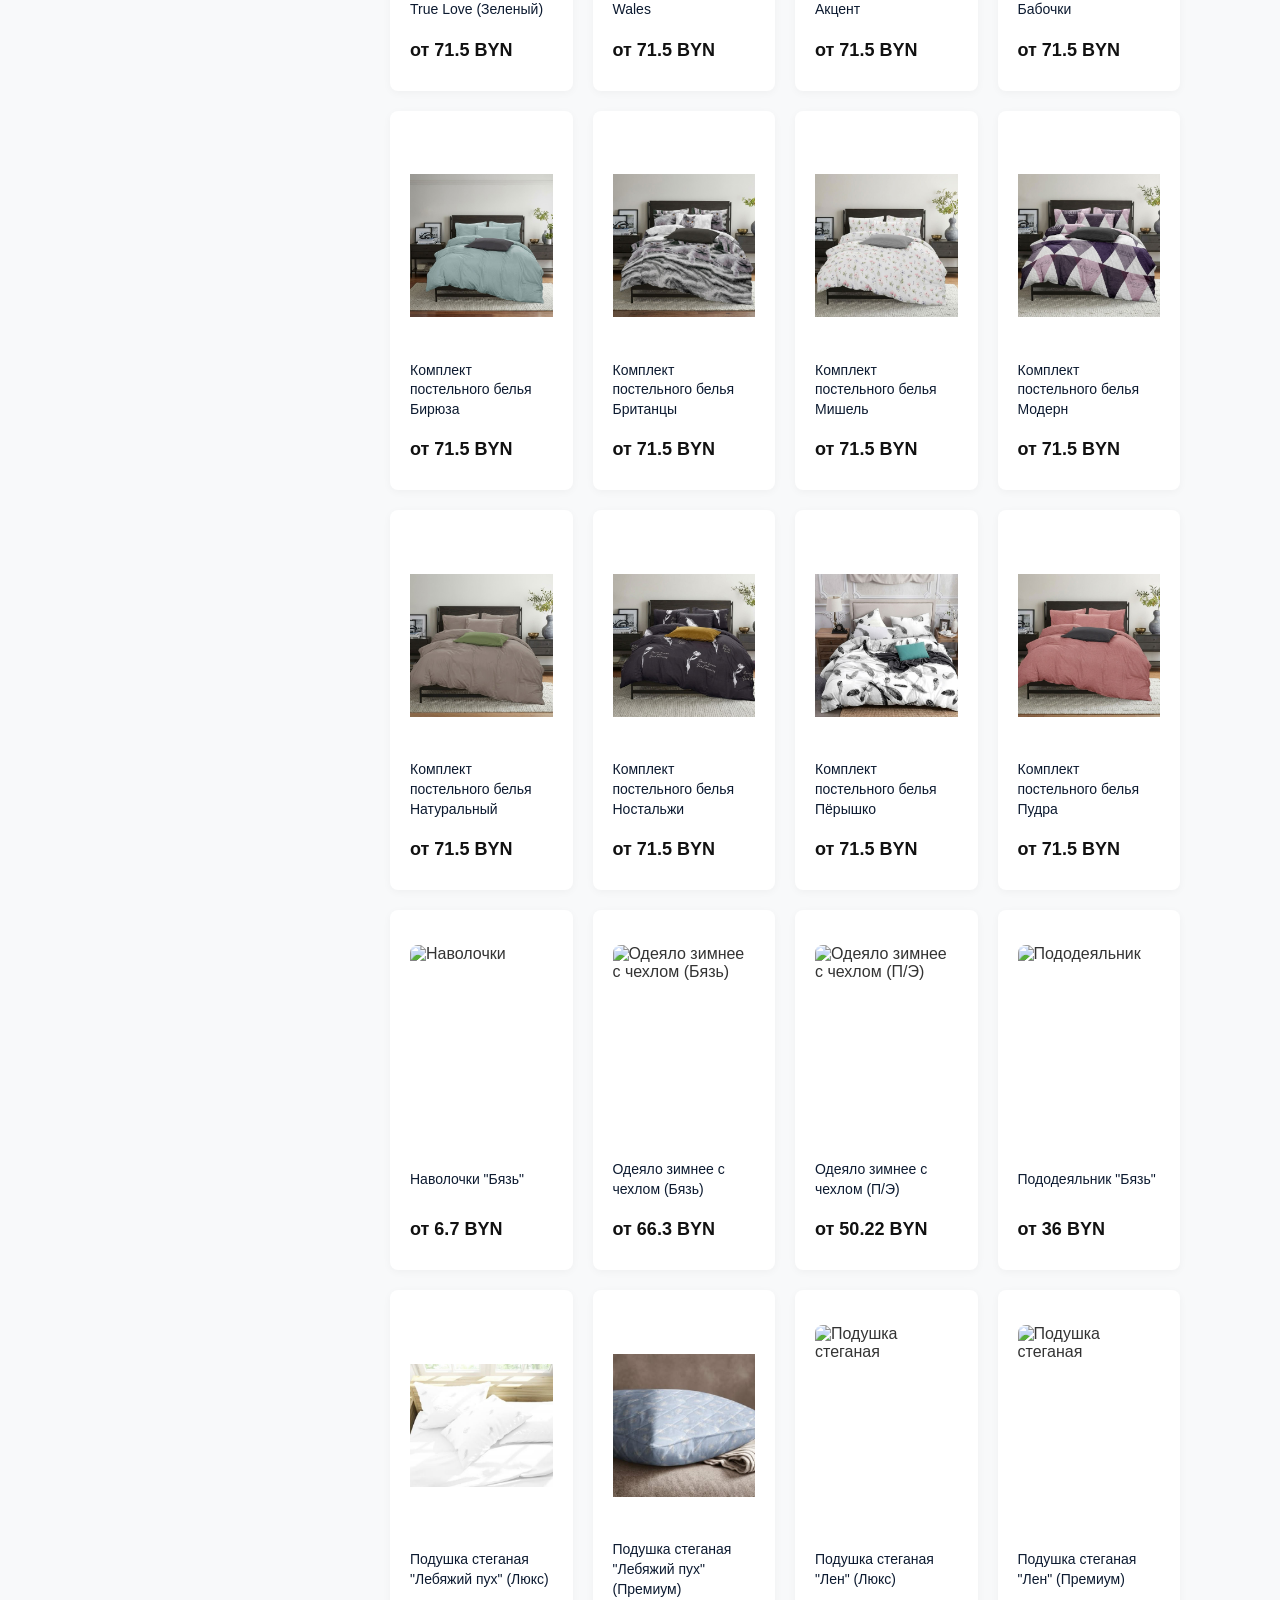
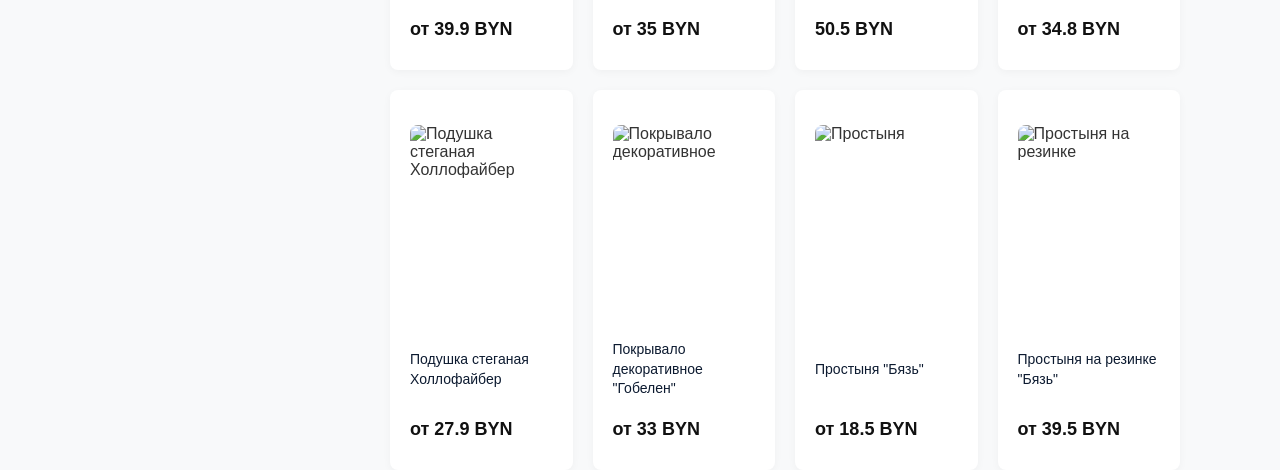
==== commit 8eb48055: "Исправление ошибок" ====
--- a/index.html
+++ b/index.html
@@ -224,30 +224,31 @@
                 <div class="filter-level-1" id="level-1-toggle-pans">
                     Сковороды <span class="arrow">▼</span>
                 </div>
-                                <div class="filter-level-2" id="level-2-menu-pans">
-                    <!-- Обычные сковороды -->
-                    <div class="category-item">
-                        <div class="category-name">Сковорода классическая <span class="arrow">▶</span></div>
-                        <div class="category-submenu">
-                            <div class="submenu-title">Размеры</div>
-                            <label><input type="checkbox" class="filter-cb" data-filter="type" value="20 см"> 20 см</label>
-                            <label><input type="checkbox" class="filter-cb" data-filter="type" value="22 см"> 22 см</label>
-                            <label><input type="checkbox" class="filter-cb" data-filter="type" value="24 см"> 24 см</label>
-                            <label><input type="checkbox" class="filter-cb" data-filter="type" value="26 см"> 26 см</label>
-                            <label><input type="checkbox" class="filter-cb" data-filter="type" value="28 см"> 28 см</label>
-                        </div>
-                    </div>
-
-                    <!-- Блинные сковороды -->
-                    <div class="category-item">
-                        <div class="category-name">Сковорода блинная <span class="arrow">▶</span></div>
-                        <div class="category-submenu">
-                            <div class="submenu-title">Размеры</div>
-                            <label><input type="checkbox" class="filter-cb" data-filter="type" value="22 см"> 22 см</label>
-                            <label><input type="checkbox" class="filter-cb" data-filter="type" value="24 см"> 24 см</label>
-                        </div>
-                    </div>
-                </div>
+<div class="filter-level-2" id="level-2-menu-pans">
+
+    <!-- Тип сковороды (главный фильтр) -->
+    <div class="category-item">
+        <div class="category-name">Тип сковороды <span class="arrow">▶</span></div>
+        <div class="category-submenu">
+            <div class="submenu-title">Тип</div>
+            <label><input type="checkbox" class="filter-cb" data-filter="panType" value="Сковорода классическая"> Классическая</label>
+            <label><input type="checkbox" class="filter-cb" data-filter="panType" value="Сковорода блинная"> Блинная</label>
+        </div>
+    </div>
+
+    <!-- Размеры -->
+    <div class="category-item">
+        <div class="category-name">Размер <span class="arrow">▶</span></div>
+        <div class="category-submenu">
+            <div class="submenu-title">Размеры</div>
+            <label><input type="checkbox" class="filter-cb" data-filter="panSize" value="20 см"> 20 см</label>
+            <label><input type="checkbox" class="filter-cb" data-filter="panSize" value="22 см"> 22 см</label>
+            <label><input type="checkbox" class="filter-cb" data-filter="panSize" value="24 см"> 24 см</label>
+            <label><input type="checkbox" class="filter-cb" data-filter="panSize" value="26 см"> 26 см</label>
+            <label><input type="checkbox" class="filter-cb" data-filter="panSize" value="28 см"> 28 см</label>
+        </div>
+    </div>
+</div>
                                 <!-- Кнопка сброса фильтров (в самом низу) -->
                 <button id="reset-filters" class="reset-btn-main">Сбросить фильтры</button>
             </aside>
--- a/style.css
+++ b/style.css
@@ -121,7 +121,7 @@
     display: block;
     line-height: 1.4;
     position: relative;
-    z-index: 10;
+    pointer-events: none;
 }
 
 .product-title:hover {
@@ -260,6 +260,13 @@
 .cart-item-title {
     font-weight: bold;
     color: #0c1a30;
+    text-decoration: none;
+    transition: color 0.2s;
+}
+
+.cart-item-title:hover {
+    color: #194693;
+    text-decoration: underline;
 }
 
 .cart-item-price {
@@ -1043,15 +1050,19 @@
         display: none;
     }
     
+    /* На телефоне показываем подменю только если есть класс open */
     .category-item.open .category-submenu {
         display: block;
     }
     
+    /* На телефоне полностью отключаем наведение */
     .category-item:hover .category-submenu {
-        display: none;
-    }
+        display: none !important;
+    }
+    
+    /* Если открыто по клику, то показываем */
     .category-item.open:hover .category-submenu {
-        display: block;
+        display: block !important;
     }
 }
 
@@ -1080,4 +1091,4 @@
     background-color: #d0d0d0;
     transform: scale(0.98);
     box-shadow: inset 0 2px 4px rgba(0,0,0,0.1);
-}+}
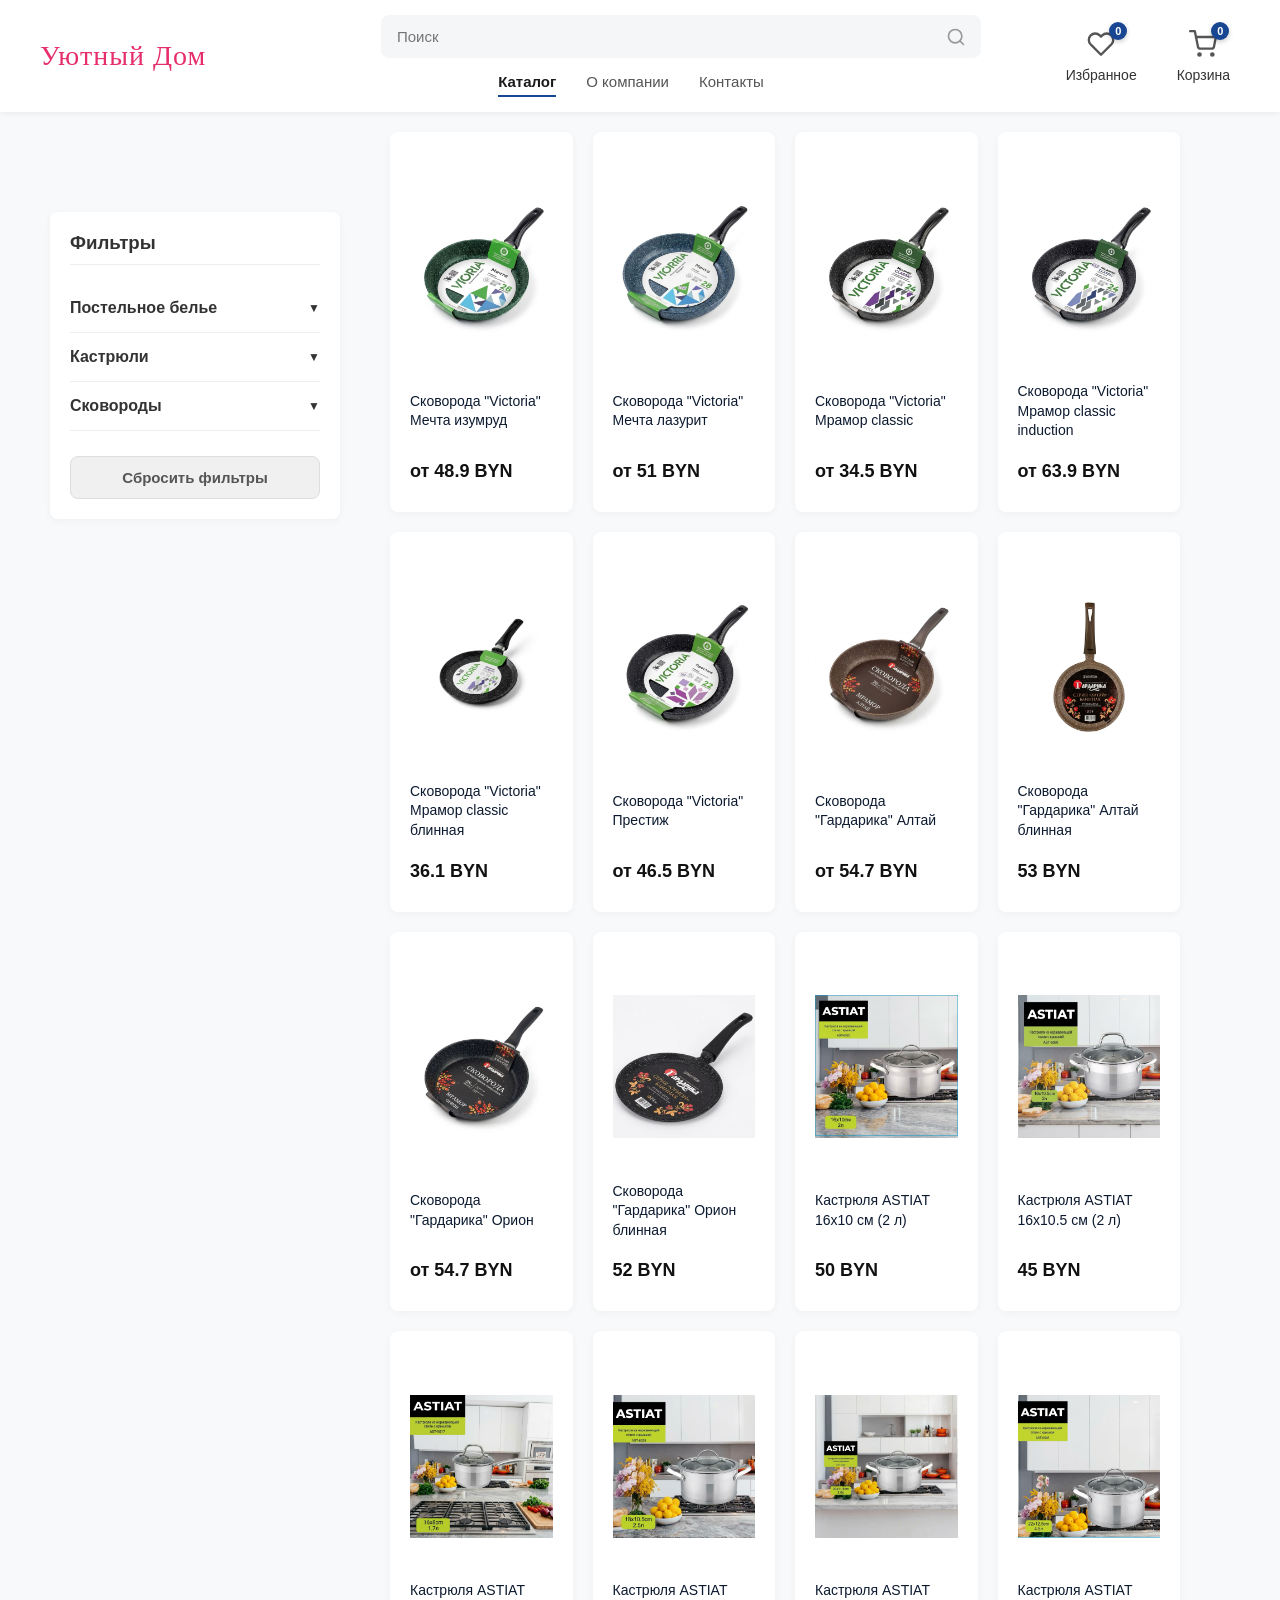
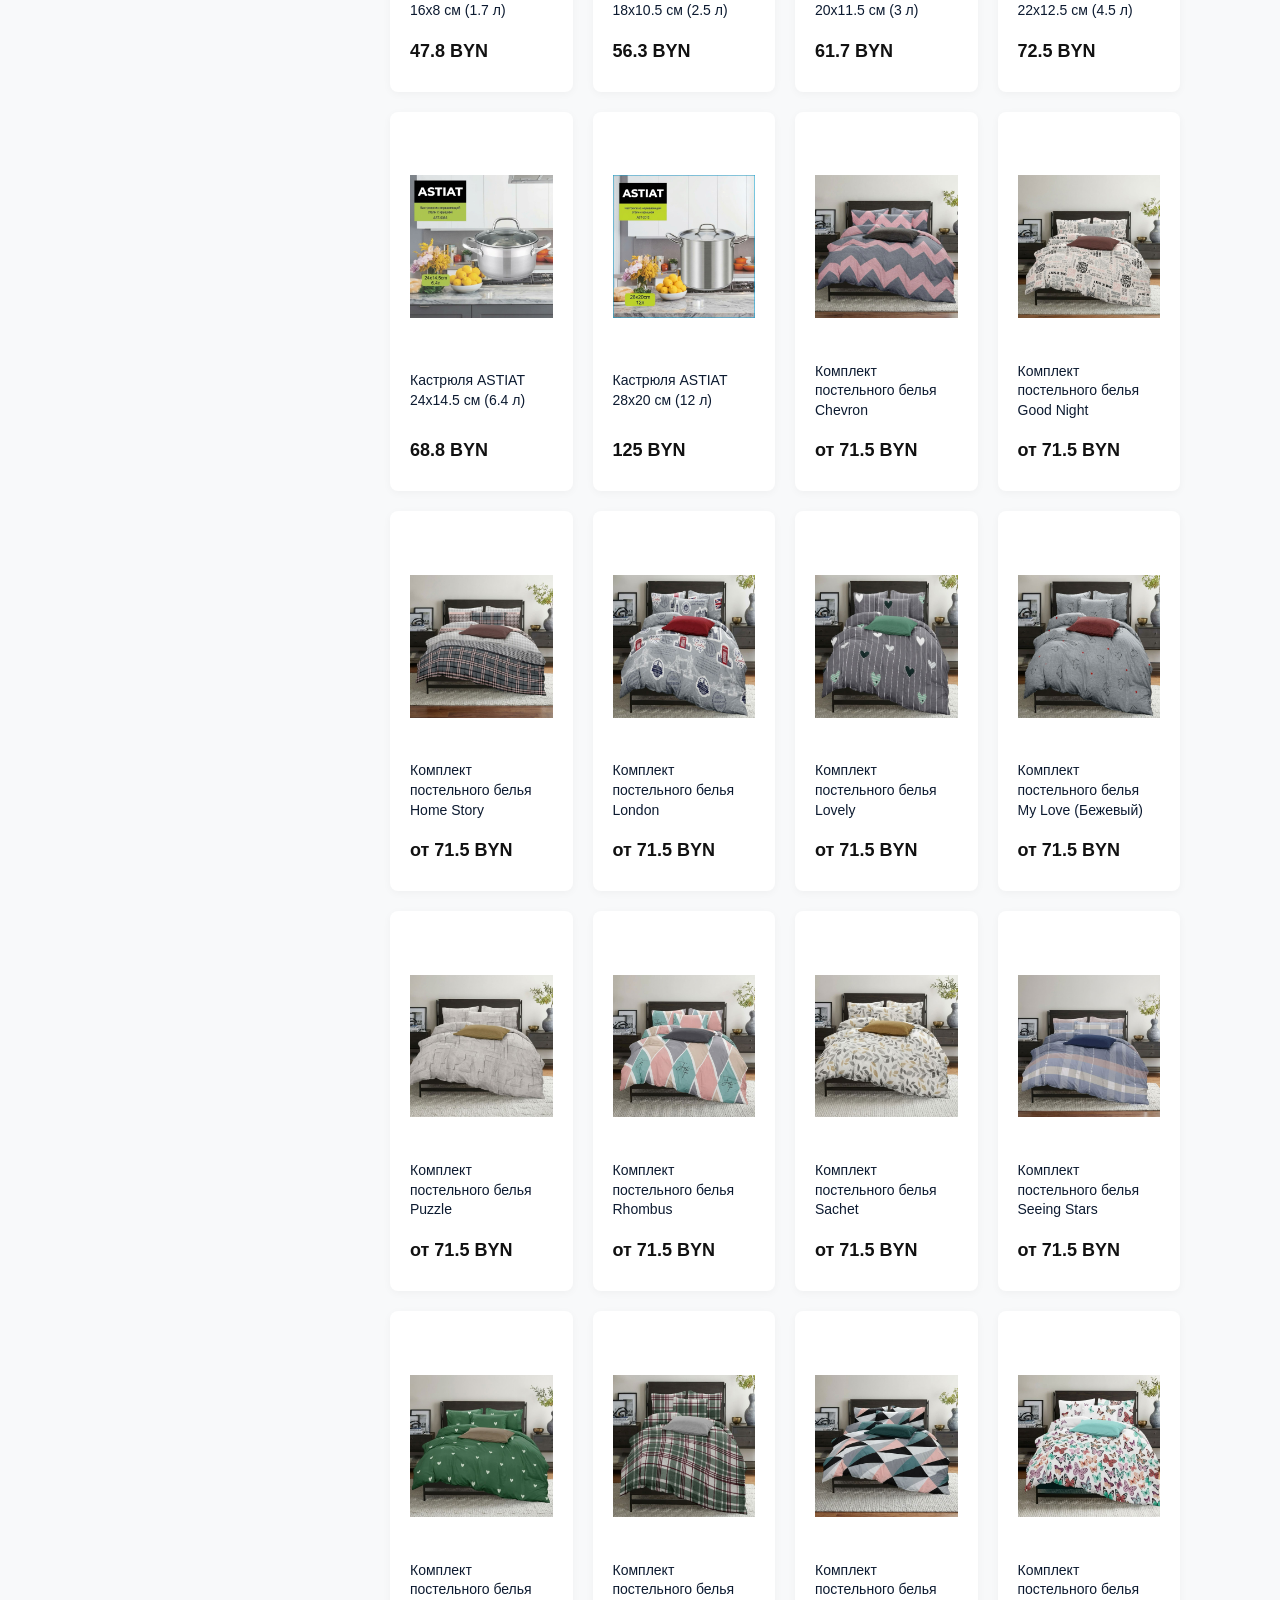
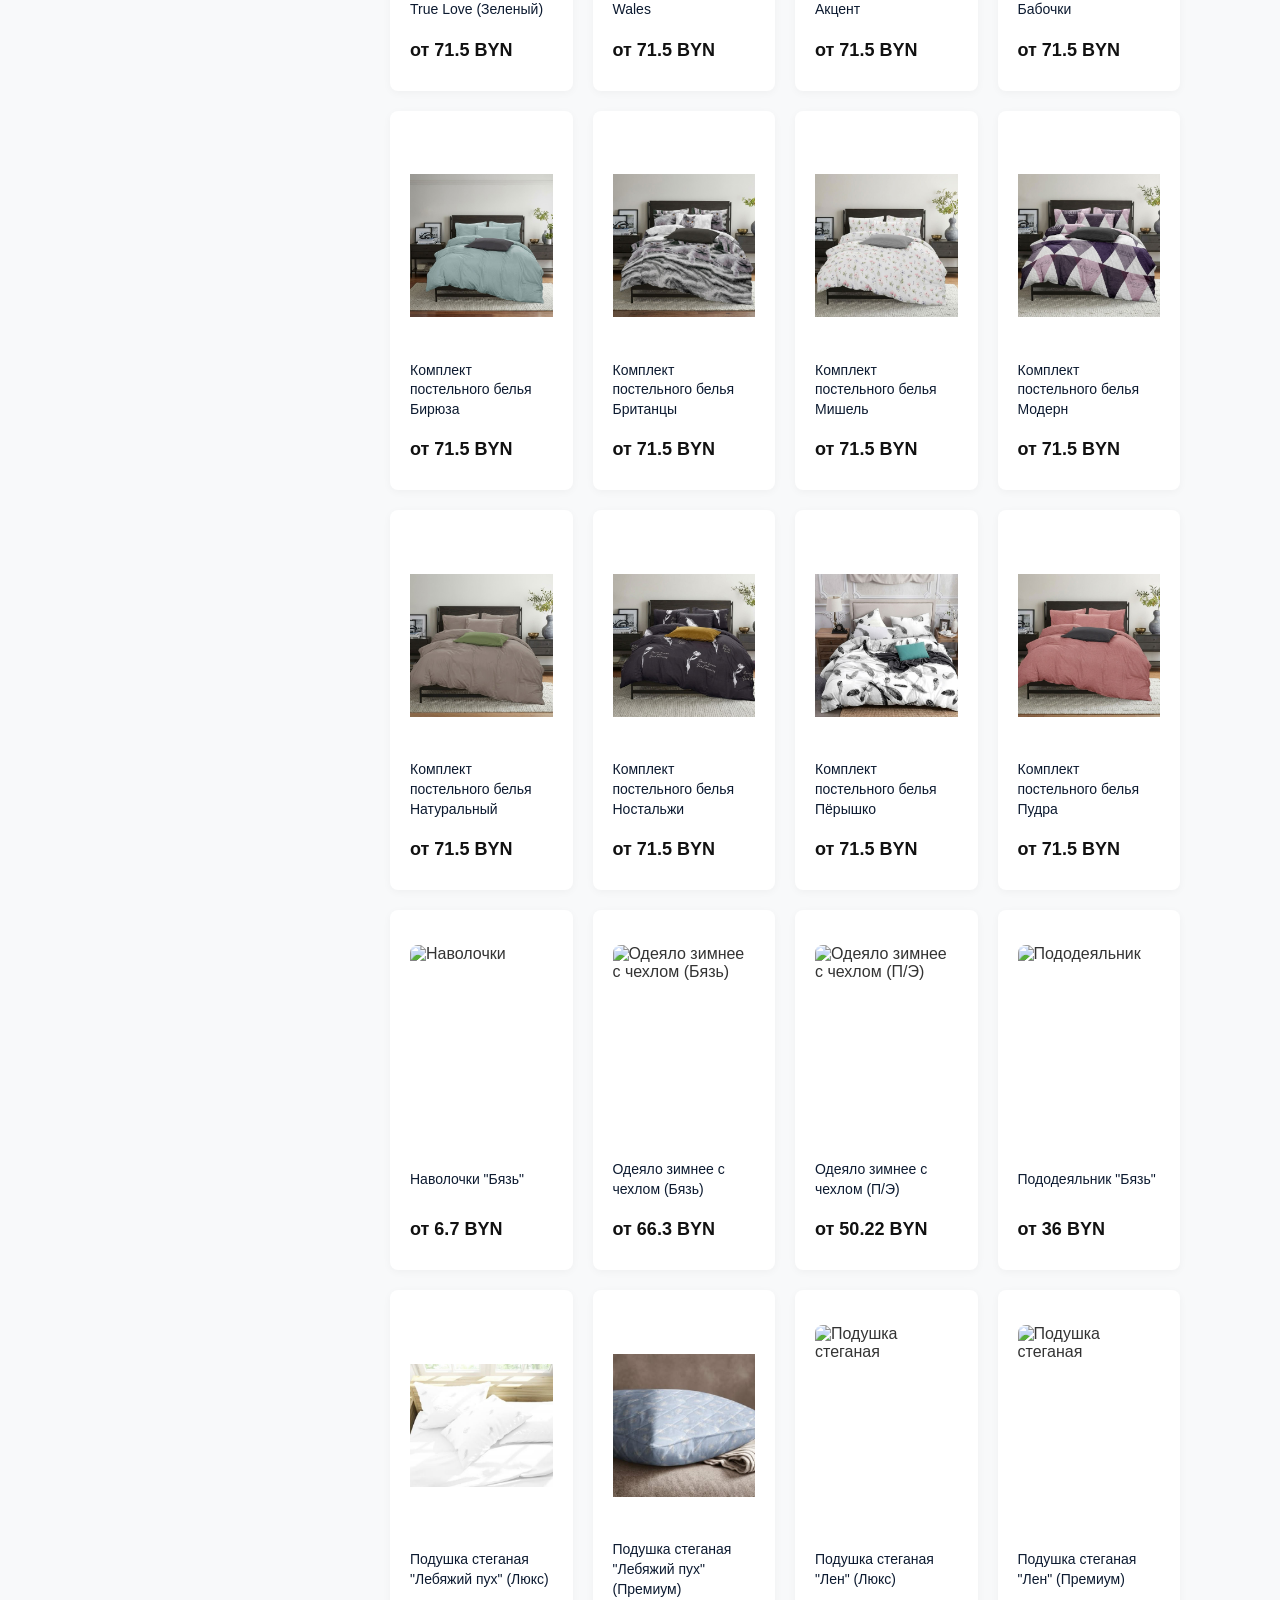
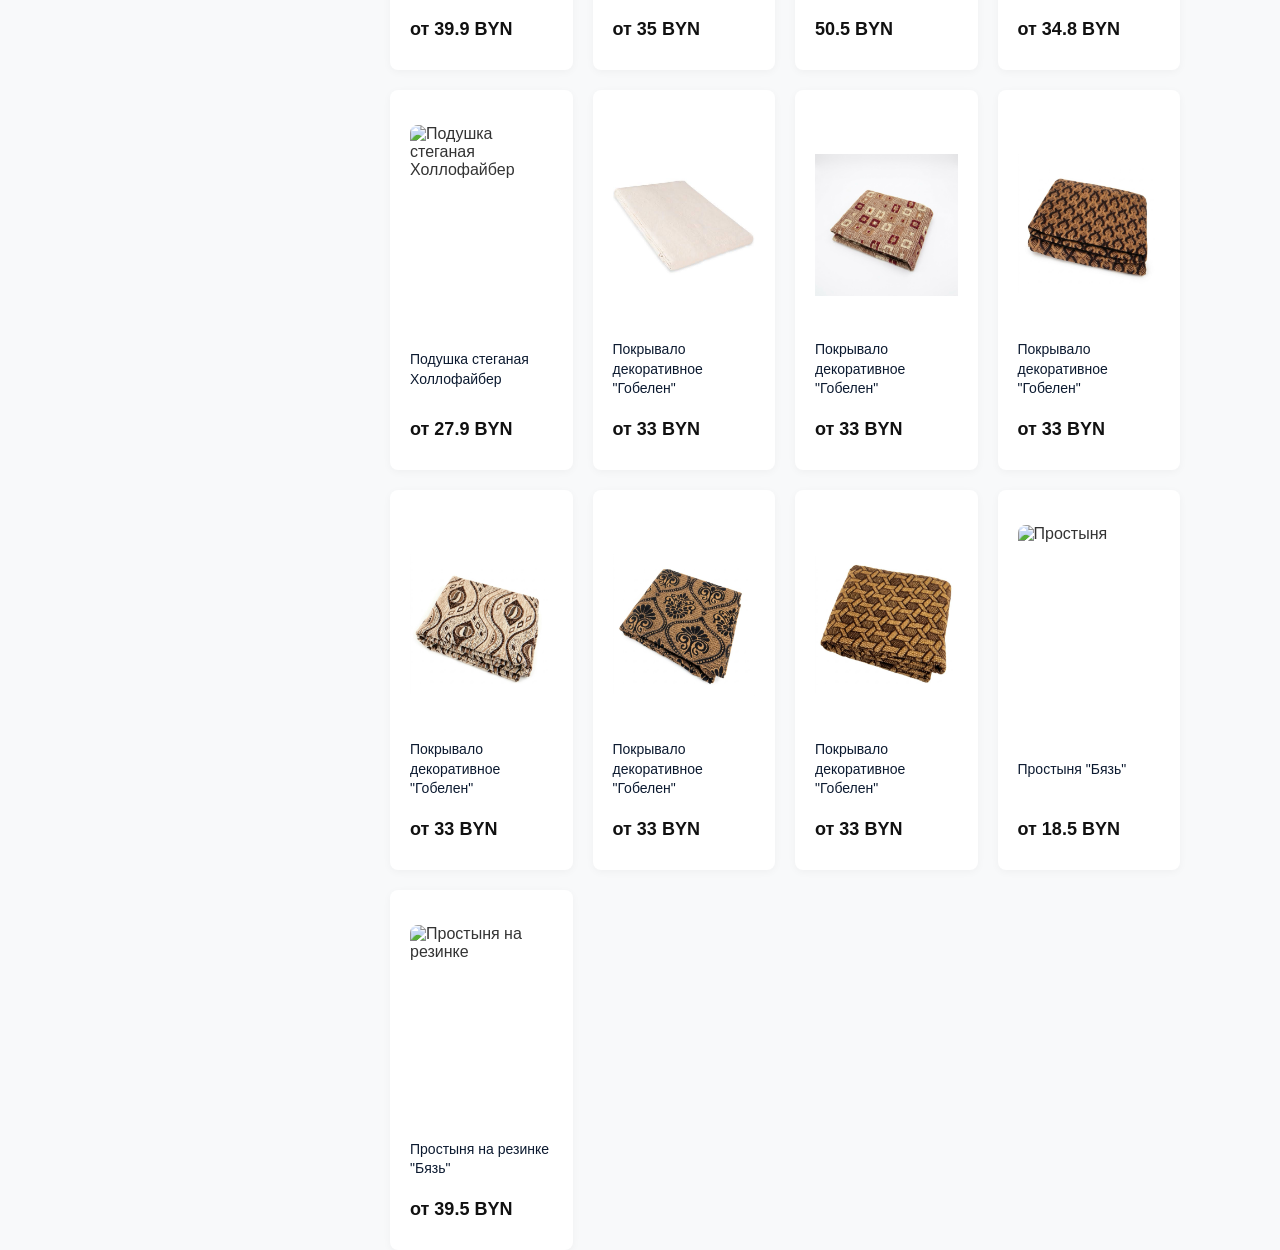
==== commit e96b1126: "Доработка" ====
--- a/index.html
+++ b/index.html
@@ -10,7 +10,7 @@
 
     <!-- шапка сайта -->
             <header class="site-header">
-        <a href="index.html" class="logo">УЮТНЫЙ ДОМ</a>
+        <a href="index.html" class="logo">Уютный Дом</a>
         
         <!-- центральный блок -->
         <div class="header-center">
--- a/style.css
+++ b/style.css
@@ -18,10 +18,12 @@
     gap: 20px;
 }
 .logo {
-    font-weight: bold;
-    font-size: 24px;
-    color: #0c1a30;
+    font-family: 'Georgia', 'Times New Roman', serif;
+    font-weight: normal;
+    font-size: 28px;
+    color: #e62e6b;
     text-decoration: none;
+    letter-spacing: 1px;
 }
 .contacts {
     font-weight: bold;
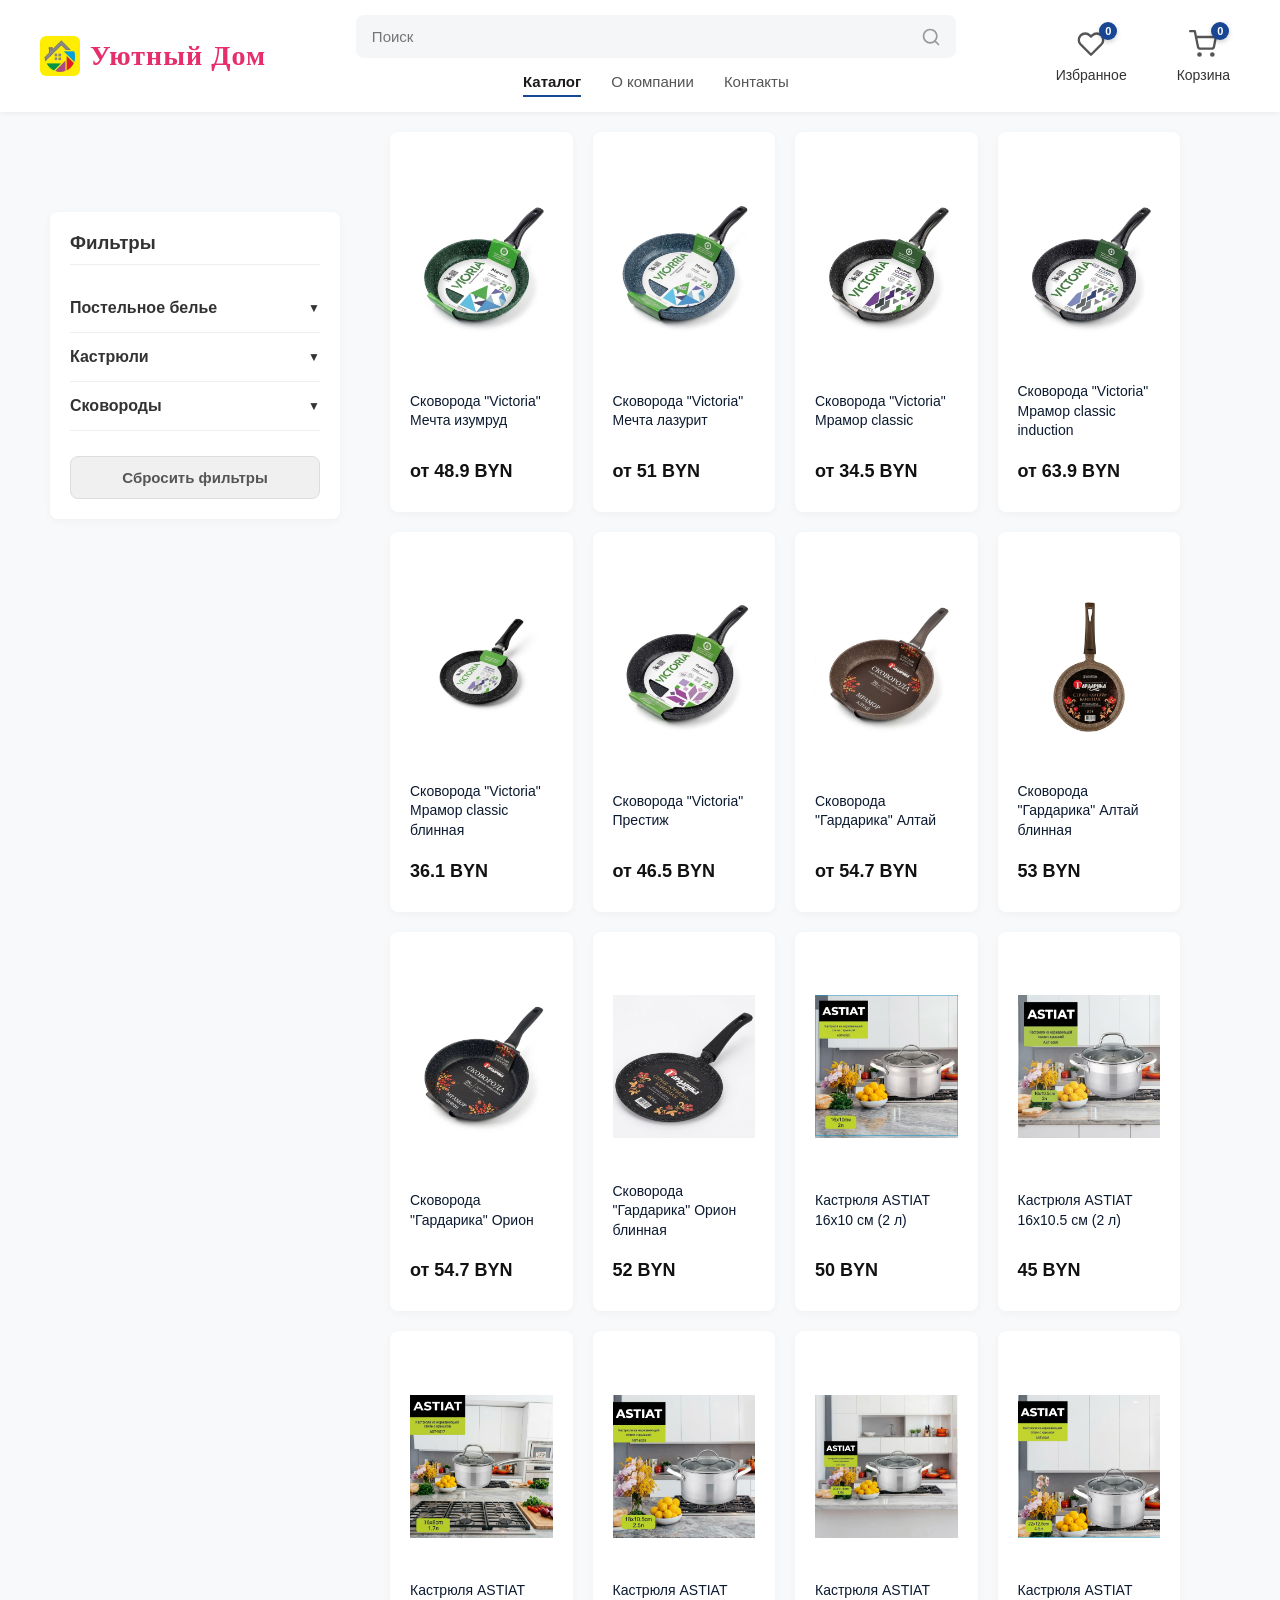
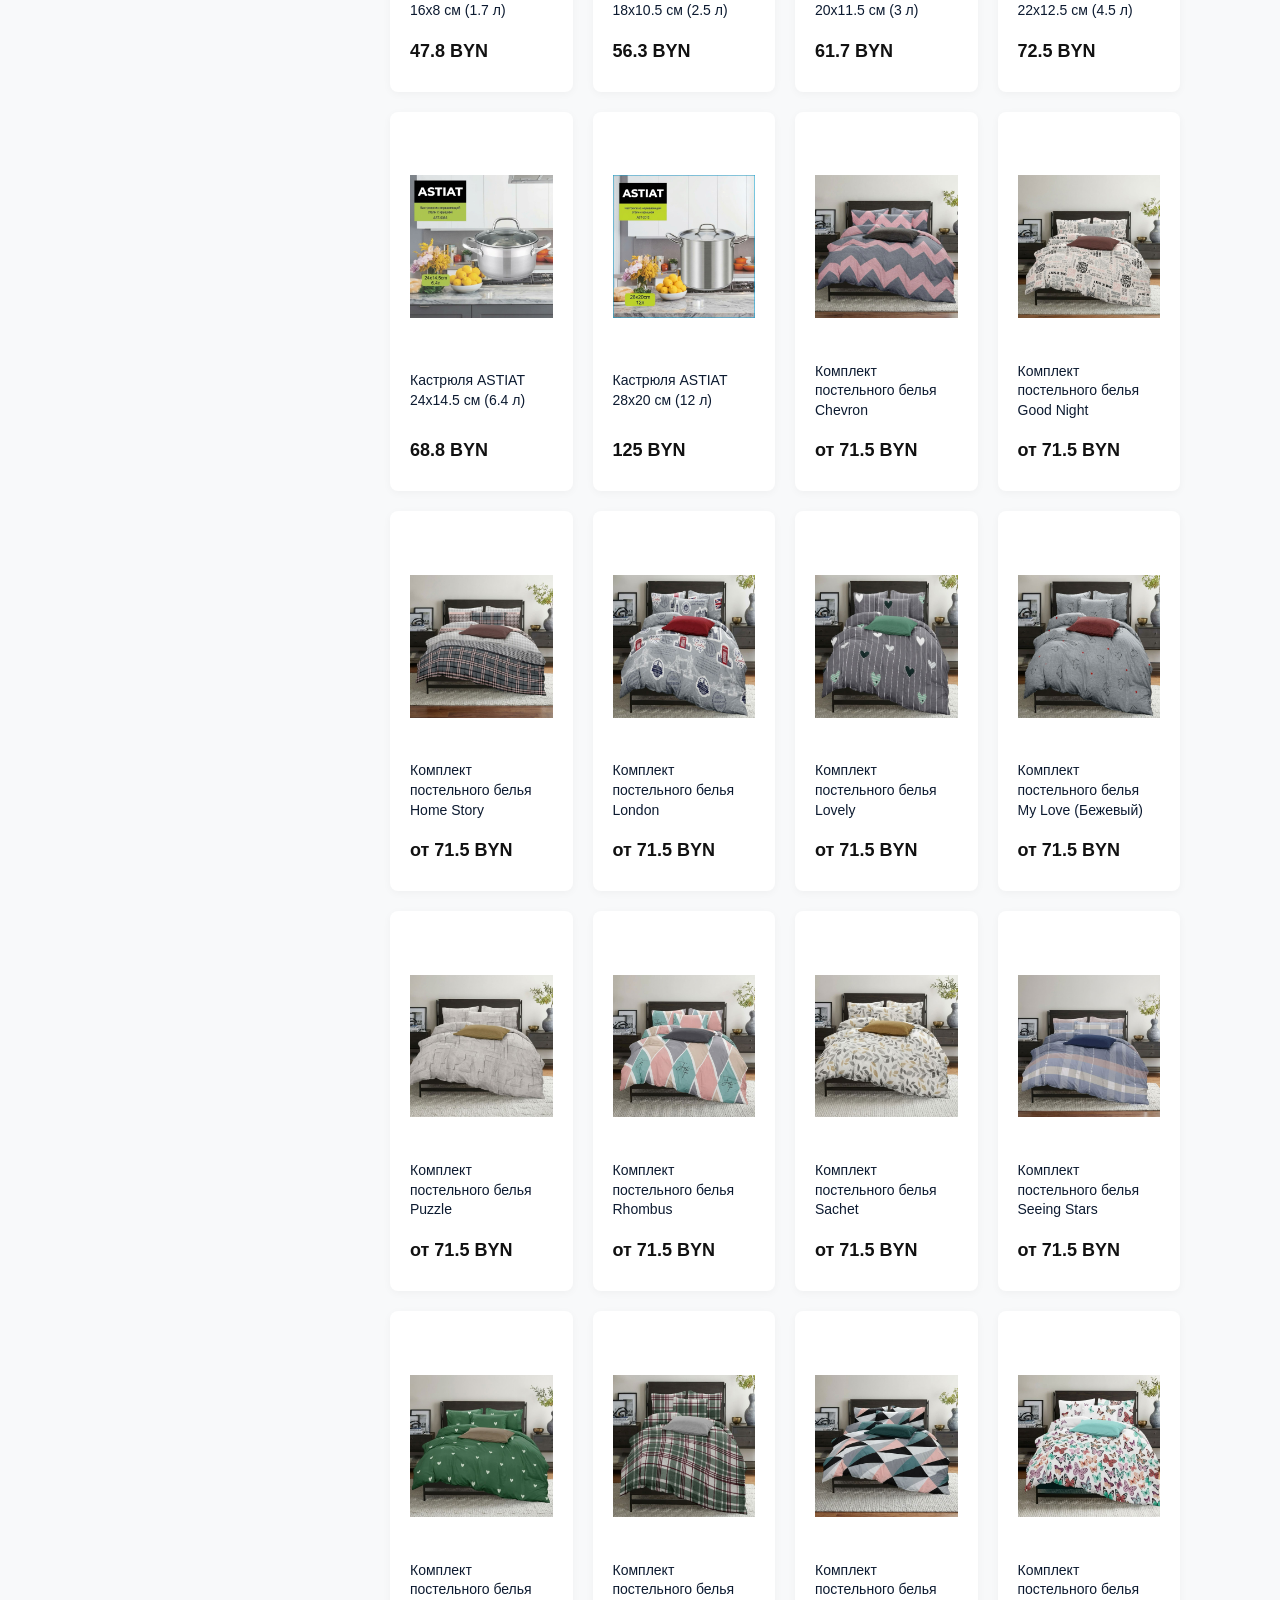
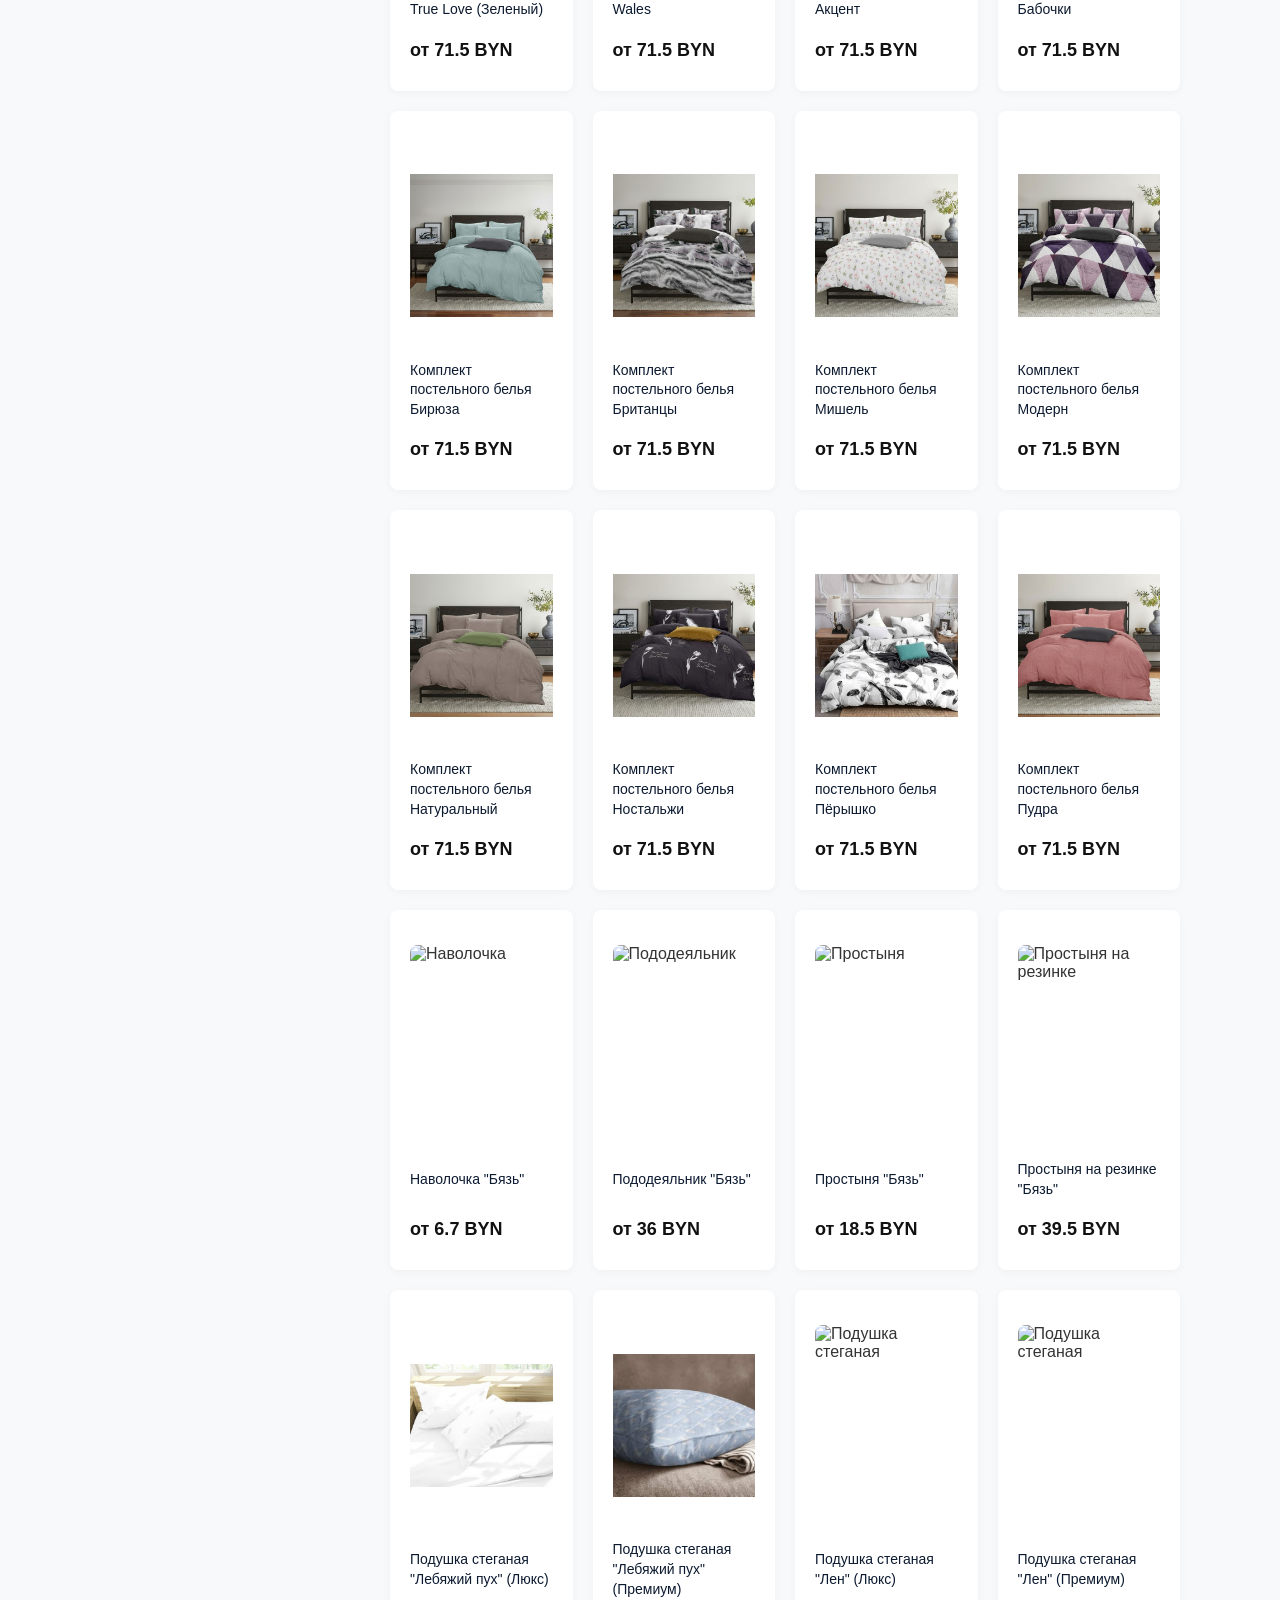
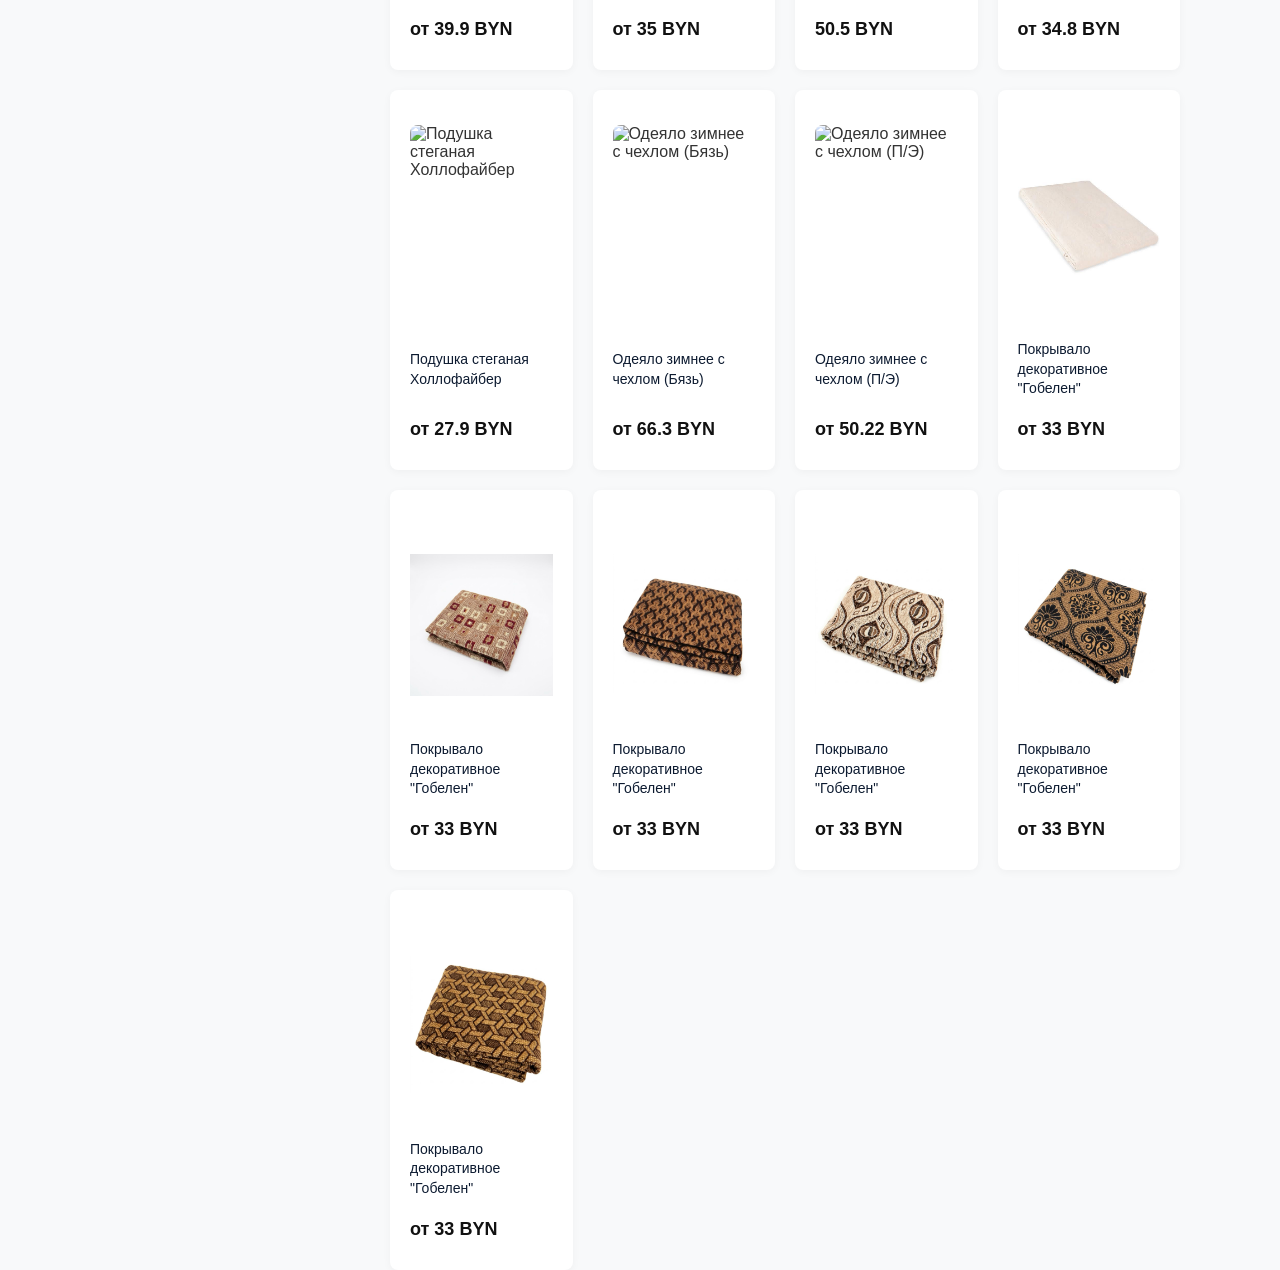
==== commit c8bf45bb: "Исправление ошибок" ====
--- a/index.html
+++ b/index.html
@@ -10,7 +10,10 @@
 
     <!-- шапка сайта -->
             <header class="site-header">
-        <a href="index.html" class="logo">Уютный Дом</a>
+        <a href="index.html" class="logo">
+    <img src="images/logo.jpg" alt="Логотип">
+    Уютный Дом
+</a>
         
         <!-- центральный блок -->
         <div class="header-center">
--- a/style.css
+++ b/style.css
@@ -11,19 +11,31 @@
 .site-header {
     display: flex;
     justify-content: space-between;
-    align-items: flex-start;
+    align-items: center;
     padding: 15px 40px;
     background-color: #ffffff;
     box-shadow: 0 2px 5px rgba(0,0,0,0.05);
-    gap: 20px;
+    gap: 40px;
 }
 .logo {
+    display: flex;
+    align-items: center;
+    gap: 10px;
     font-family: 'Georgia', 'Times New Roman', serif;
-    font-weight: normal;
+    font-weight: bold;
     font-size: 28px;
     color: #e62e6b;
     text-decoration: none;
     letter-spacing: 1px;
+    flex: 0 0 auto;
+    min-width: auto;
+    white-space: nowrap;
+}
+
+.logo img {
+    height: 40px;
+    width: auto;
+    border-radius: 6px;
 }
 .contacts {
     font-weight: bold;
@@ -158,12 +170,9 @@
     display: flex;
     align-items: center;
     gap: 30px;
-}
-
-.header-right {
-    display: flex;
-    align-items: center;
-    gap: 30px;
+    flex: 0 0 auto;
+    justify-content: flex-end;
+    white-space: nowrap;
 }
 
 /* стили для корзины */
@@ -407,24 +416,15 @@
     to { opacity: 1; transform: translateY(0); }
 }
 
-.site-header {
-    display: flex;
-    justify-content: space-between;
-    align-items: center;
-    padding: 15px 40px;
-    background-color: #ffffff;
-    box-shadow: 0 2px 5px rgba(0,0,0,0.05);
-    gap: 20px;
-}
-
 /* контейнер для поиска */
 .search-container {
     flex: 1;
-    max-width: 600px;
+    max-width: 100%;
+    width: 100%;
     position: relative;
     display: flex;
     align-items: center;
-    margin-left: 100px;
+    margin-left: 0;
 }
 
 /* строка ввода */
@@ -474,15 +474,7 @@
     flex-direction: column;
     align-items: center;
     gap: 15px;
-}
-
-/* Обновляем поиск */
-.search-container {
     width: 100%;
-    position: relative;
-    display: flex;
-    align-items: center;
-    margin-left: 100px;
 }
 
 .main-nav {
@@ -557,12 +549,6 @@
     font-family: Arial, sans-serif;
 }
 
-.header-right {
-    display: flex;
-    align-items: center;
-    gap: 20px;
-}
-
 /* стили для ссылки "Вернуться в каталог" в избранном */
 #empty-fav-message a {
     color: #333;
@@ -697,9 +683,13 @@
     }
     .about-top {
         flex-direction: column;
+        padding: 15px; /* Уменьшаем внутренние отступы, чтобы было больше места */
+        gap: 20px;
     }
     .about-gallery {
-        height: 200px;
+        max-width: 100%; /* Разрешаем галерее занять всю ширину */
+        aspect-ratio: 4 / 3; /* На телефоне лучше смотрится 4:3, картинка будет чуть выше */
+        height: auto; /* Убираем фиксированную высоту */
     }
 }
 
